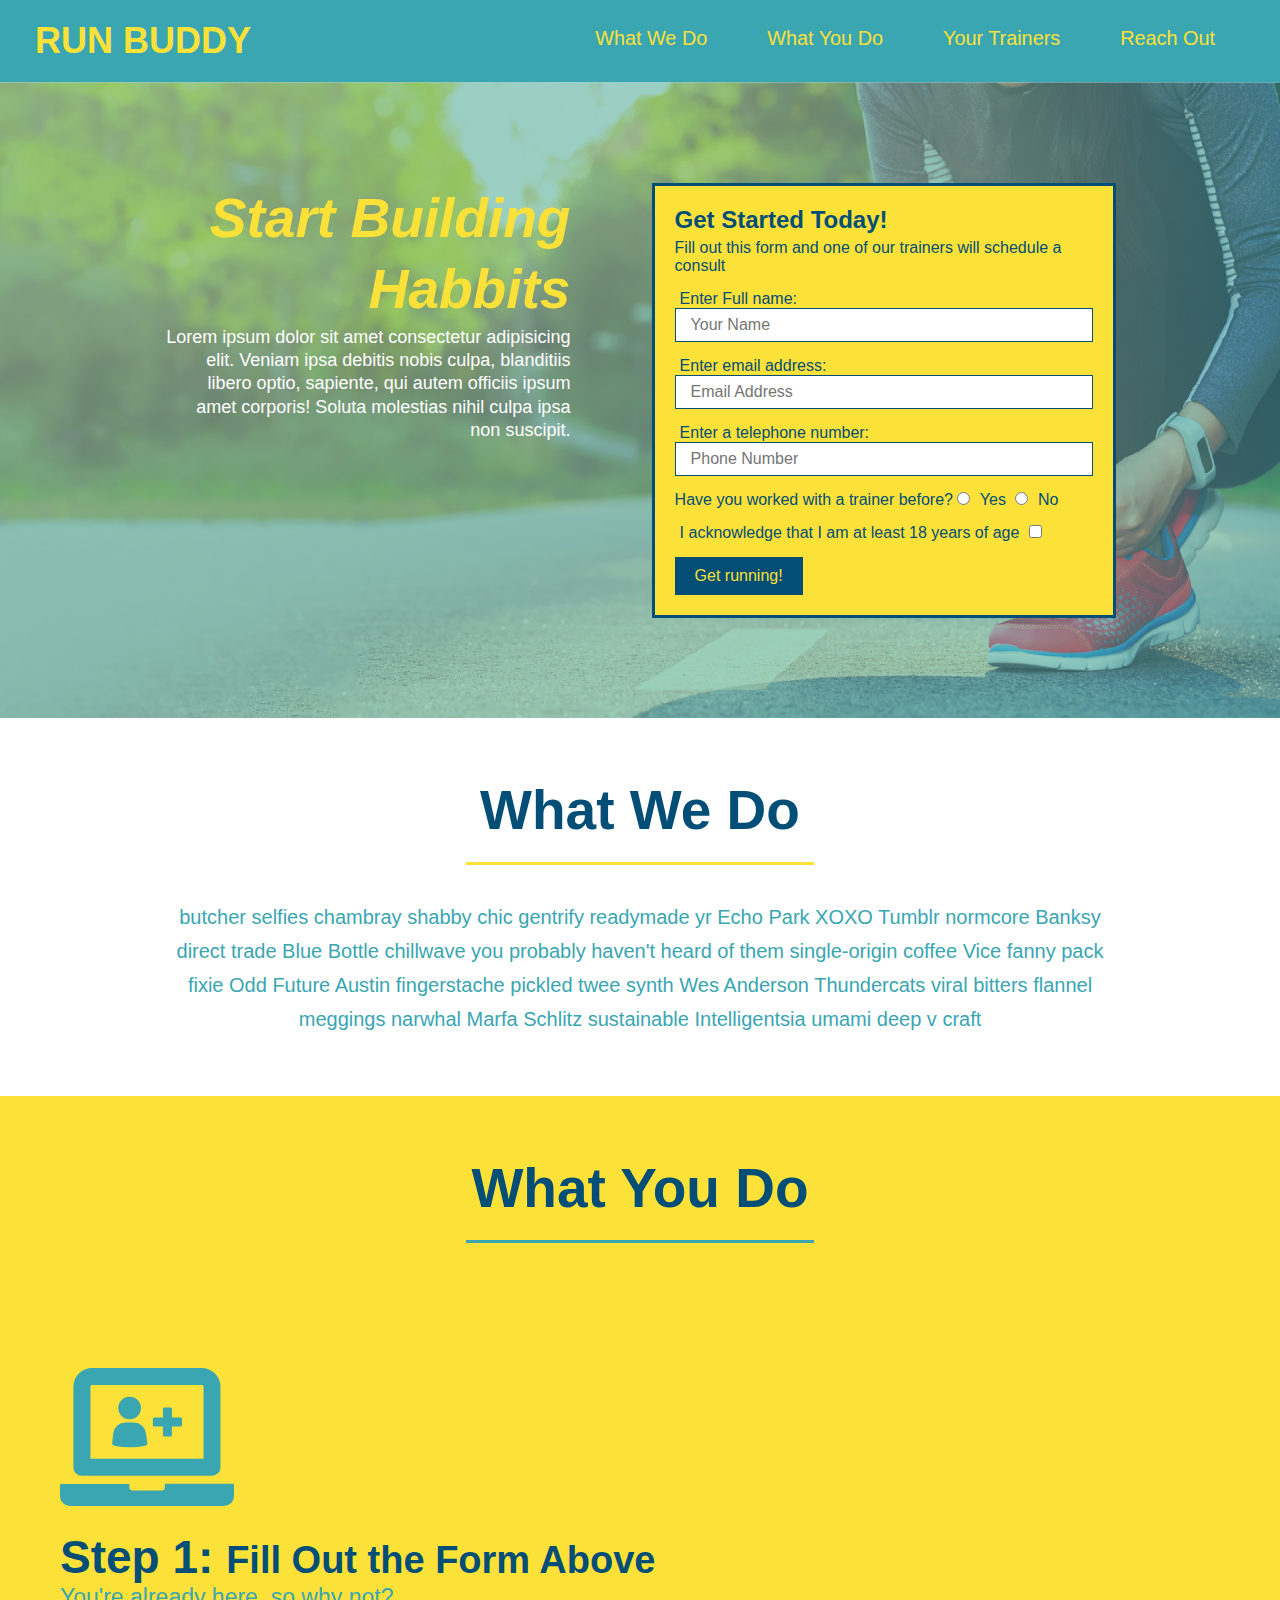
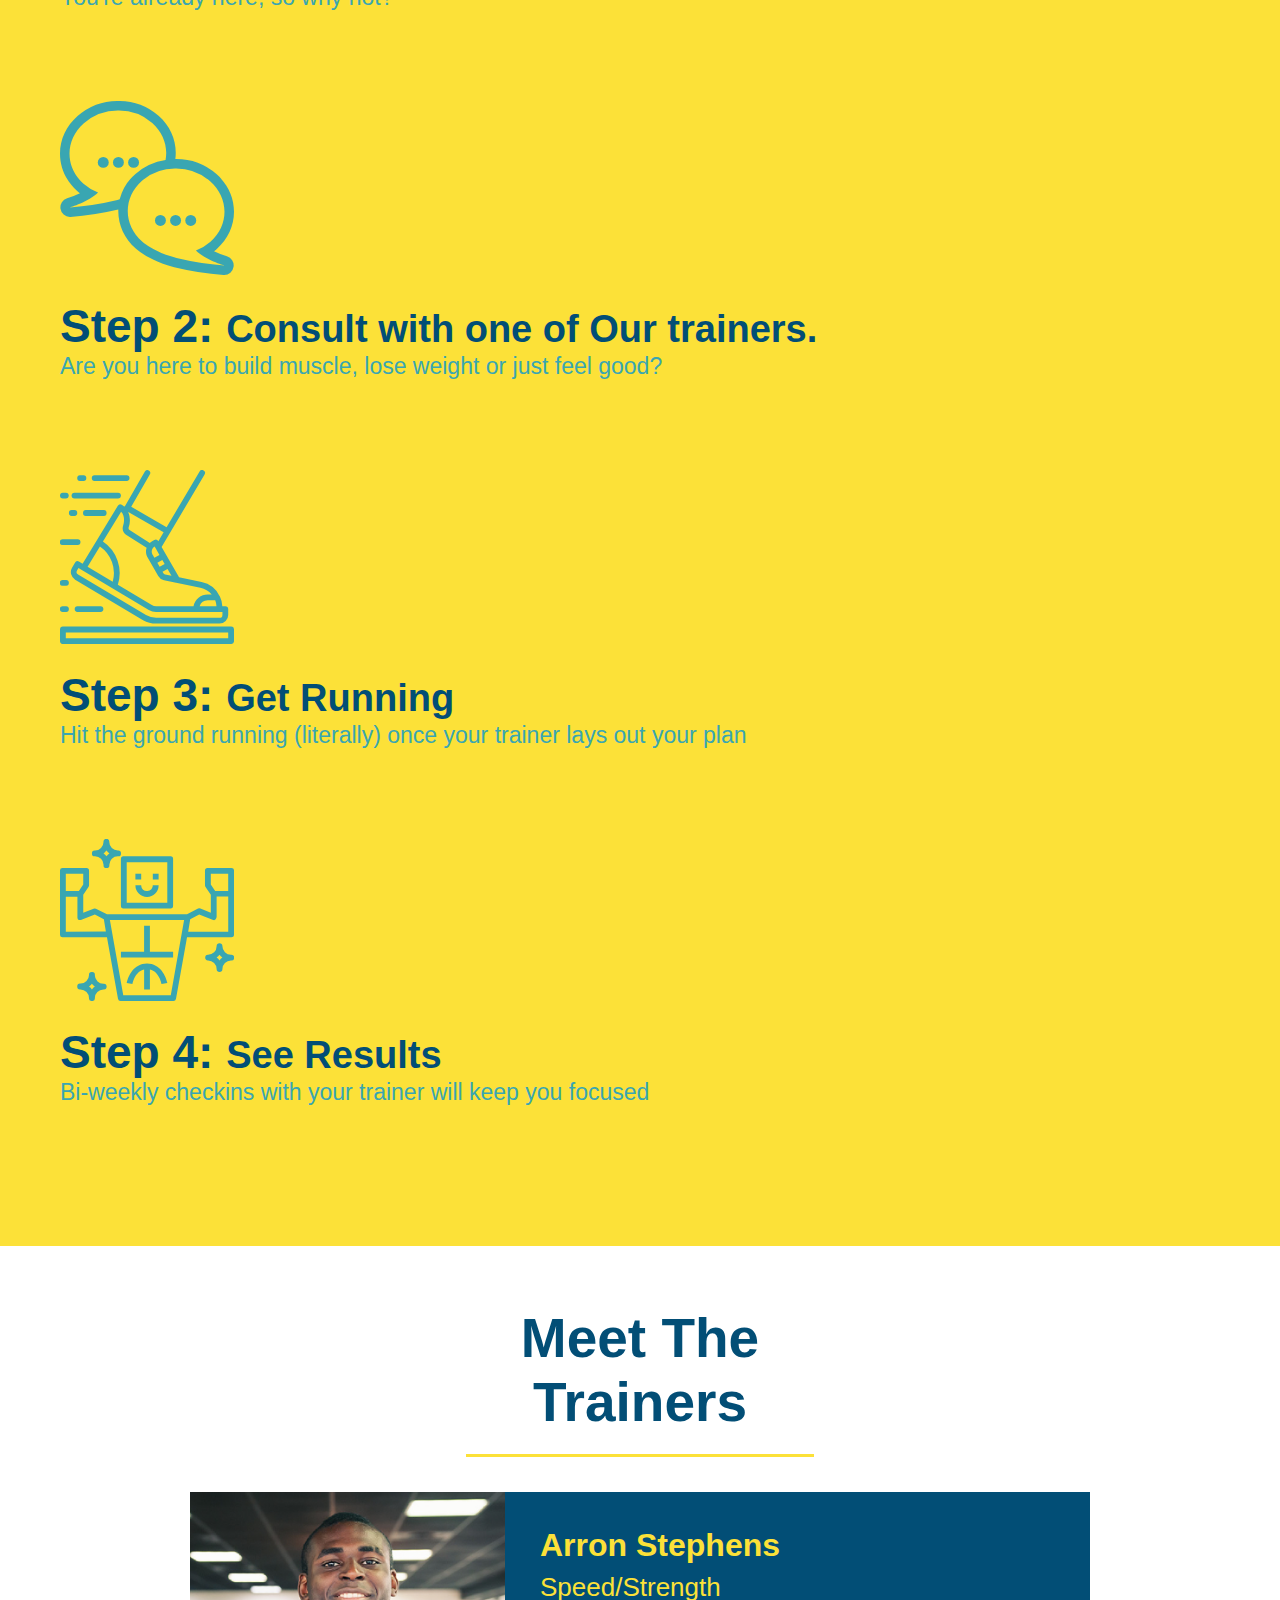
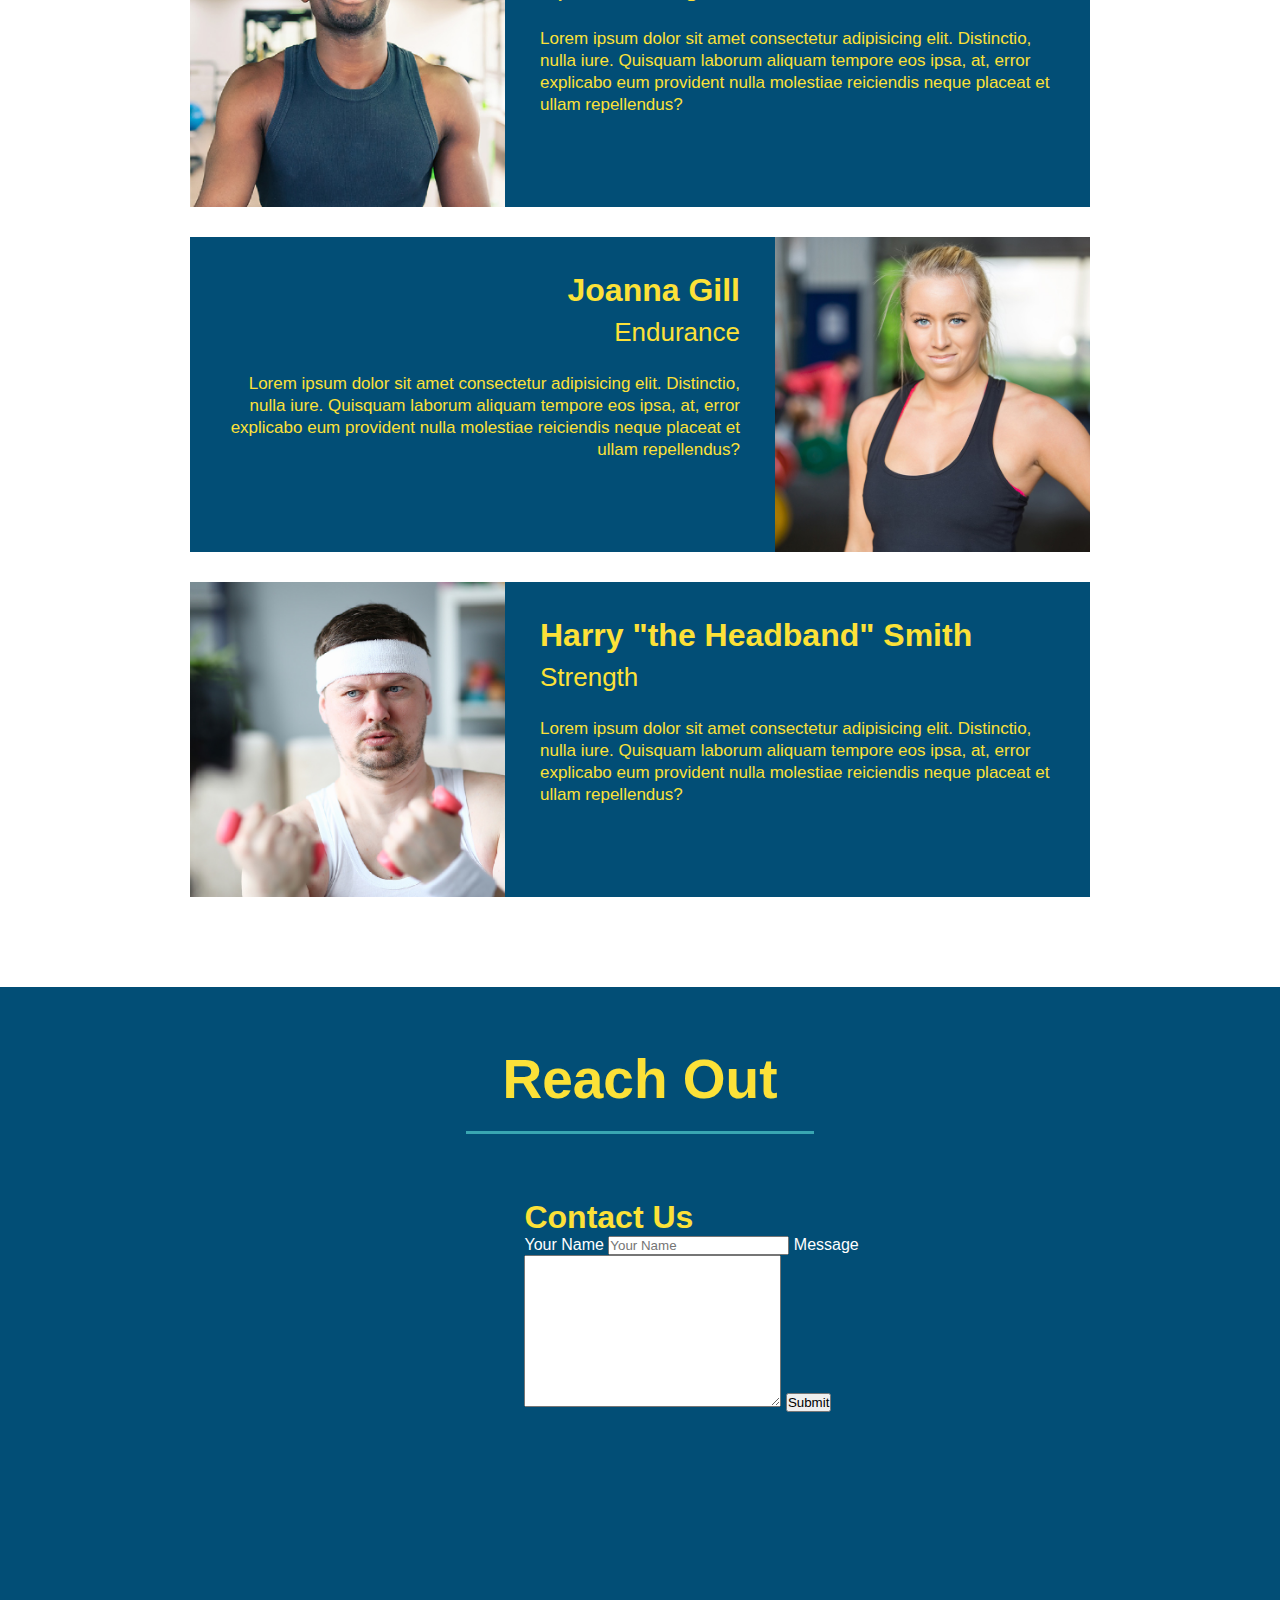
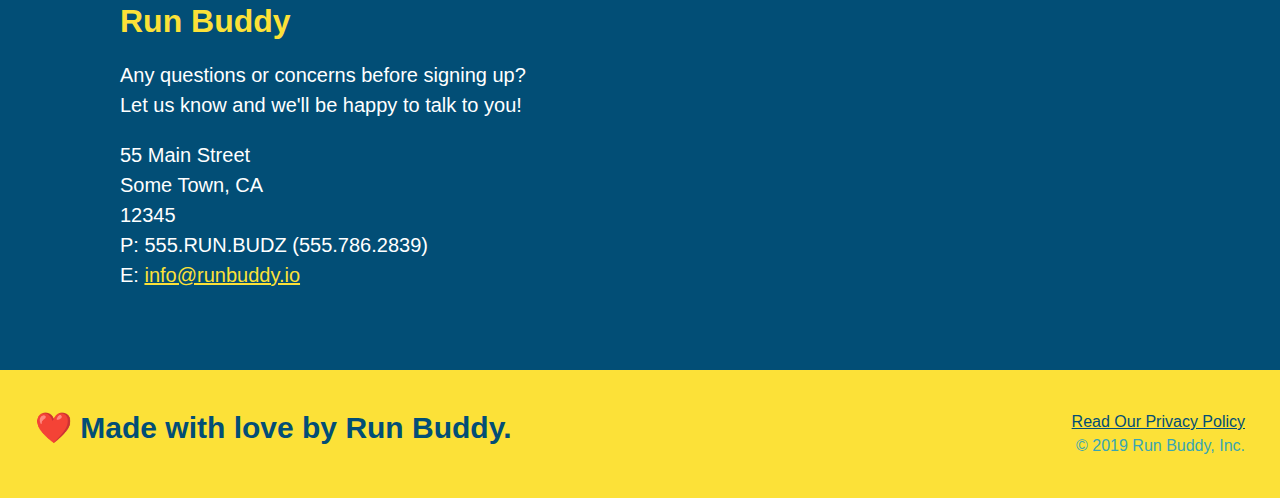
==== index.html @ dfb4ad77 "added additional flxbox css" ====
<!DOCTYPE html>
<html lang="en">
<head>
    <meta charset="UTF-8">
    <meta http-equiv="X-UA-Compatible" content="IE=edge">
    <meta name="viewport" content="width=device-width, initial-scale=1.0">
    <title>Run Buddy</title>
    <link rel="stylesheet" href = "assets/css/style.css"/>
</head>
<body>
    <!-- navigation-->
    <header>
         <h1>
             <a href ="/">RUN BUDDY</a>
        </h1> 
         <nav>
        <!-- unorderd list for navigation-->
            <ul>
                <li> 
                    <a href="#what-we-do">What We Do</a> 
                </li>
                <li>
                     <a href="#what-you-do">What You Do</a>
                </li>
                <li>
                    <a href="#your-trainers">Your Trainers</a>
                </li>
                <li>
                    <a href="#reach-out">Reach Out</a>
                </li>
            </ul>
         </nav>
    </header> 

    <!-- hero/jumnotron-->
    <section class="hero">
        <div class="hero-cta">
            <h2>Start Building Habbits</h2>
            <p>Lorem ipsum dolor sit amet consectetur adipisicing elit. Veniam ipsa debitis nobis culpa, blanditiis libero optio, sapiente, qui autem officiis ipsum amet corporis! Soluta molestias nihil culpa ipsa non suscipit.</p>
            
        </div>
        <div class="hero-form">
            <h3>Get Started Today!</h3>
            <p>Fill out this form and one of our trainers will schedule a consult </p>
    <!--form element-->
            <form>
                <label for ="name">Enter Full name:</label>
                <input type="text" placeholder="Your Name" name="name" id="name" class= "form-input"/>
                <label for ="email">Enter email address:</label>
                <input type="email" placeholder="Email Address" name="email" id="email" class="form-input"/>
                <label for="phone"> Enter a telephone number:</label>
                <input type="tel" placeholder="Phone Number" name="phone" id="phone" class="form-input"/>
                <p> Have you worked with a trainer before?
                     <input type = "radio" name="trainer-confirm" id="trainer-yes"/>
                    <label for="trainer-yes">Yes</label>
                     <input type="radio" name="trainer-confirm" id="trainer-no"/>
                    <label for="trainer-no">No</label>
                </p>
                <p>
                    <label for="confirm">
                    I acknowledge that I am at least 18 years of age 
                    </label>
                    <input type="checkbox" name="confirm" id="confirm"/>                 
                </p>
                <button type="submit">
                    Get running!
                </button>
            </form>
        </div>
    </section>
    <!--end hero section-->

    <!-- What we do section-->
    <section id="what-we-do" class ="intro">
        <div class = "flex-row">
            <h2 class="section-title primary-border">What We Do</h2>
        </div>
        <div class = "flex-row">
             <p>
        butcher selfies chambray shabby chic gentrify readymade yr Echo Park XOXO Tumblr normcore Banksy direct trade Blue Bottle chillwave you probably haven't heard of them single-origin coffee Vice fanny pack fixie Odd Future Austin fingerstache pickled twee synth Wes Anderson Thundercats viral bitters flannel meggings narwhal Marfa Schlitz sustainable Intelligentsia umami deep v craft

             </p>
        </div>
    </section>

    <!--What you do section-->
    <section id="what-you-do" class="steps">
        <div class = "flex-row">
            <h2 class="section-title secondary-border">What You Do</h2>
        </div>  
        <div>
            <img src = "assets/images/step-1.svg" alt =""/>
            <h3> Step 1: <span>Fill Out the Form Above</span> </h3>
            <p>You're already here, so why not?</p>
        </div>
        <div>
            <img src = "./assets/images/step-2.svg" alt =""/>
            <h3>Step 2: <span>Consult with one of Our trainers.</span></h3>
            <p>Are you here to build muscle, lose weight or just feel good?</p>
        </div>
        <div>
            <img src = "./assets/images/step-3.svg" alt=""/>
            <h3>Step 3: <span>Get Running</span></h3>
            <p>Hit the ground running (literally) once your trainer lays out your plan</p>
        </div>
        <div>
            <img src = "./assets/images/step-4.svg" alt=""/>
            <h3> Step 4: <span>See Results</span></h3>
            <p>Bi-weekly checkins with your trainer will keep you focused</p>
        </div>
    </section>

    <!--meet the trainers section-->
    <section id="your-trainers" class="trainers">
        <div class = "flex-row">
            <h2 class="section-title primary-border">Meet The Trainers</h2>
        </div>
        <!--trainer 1-->
        <article class="trainer">
            <img src="./assets/images/01-05-trainers/trainer-1.jpg" alt="Arron Stephens in his workout clothes, ready to pump iron"/>
        <div class="trainer-bio text-left">
            <h3>Arron Stephens</h3>
            <h4> Speed/Strength</h4>
            <p>Lorem ipsum dolor sit amet consectetur adipisicing elit. Distinctio, nulla iure. Quisquam laborum aliquam tempore eos ipsa, at, error explicabo eum provident nulla molestiae reiciendis neque placeat et ullam repellendus?</p>

        </div>
        <!-- trainer 2-->
        </article>
        <article class="trainer">
        <div class="trainer-bio text-right">
            <h3>Joanna Gill</h3>
            <h4> Endurance</h4>
            <p>Lorem ipsum dolor sit amet consectetur adipisicing elit. Distinctio, nulla iure. Quisquam laborum aliquam tempore eos ipsa, at, error explicabo eum provident nulla molestiae reiciendis neque placeat et ullam repellendus?</p>
         </div>
        <img src="./assets/images/01-05-trainers/trainer-2.jpg" alt="Joanna Gill cooling off after a workout"/>
        <!--trainer 3-->
        </article> 
        <article class="trainer">
            <img src="./assets/images/01-05-trainers/trainer-3.jpg" alt="Harry Smith wearing a headband and lifting comically small pink weights"/>
        <div class="trainer-bio text-left">
            <h3>Harry "the Headband" Smith</h3>
            <h4>Strength</h4>
            <p>Lorem ipsum dolor sit amet consectetur adipisicing elit. Distinctio, nulla iure. Quisquam laborum aliquam tempore eos ipsa, at, error explicabo eum provident nulla molestiae reiciendis neque placeat et ullam repellendus?</p>

        </div>

        </article>
    </section>

    <!--reach out section-->
    <section id="reach-out" class="contact">
        <div class = "flex-row">
             <h2 class="section-title secondary-border">Reach Out</h2>
        </div>
        <div class="contact-info">            
            <iframe src="https://www.google.com/maps/embed?pb=!1m18!1m12!1m3!1d2810.303311566537!2d-93.31462608441996!3d45.22143177909884!2m3!1f0!2f0!3f0!3m2!1i1024!2i768!4f13.1!3m3!1m2!1s0x52b33d19472daf35%3A0xd4b48748022da8ed!2sWalmart%20Supercenter!5e0!3m2!1sen!2sus!4v1645807127580!5m2!1sen!2sus"  style="border:0;" allowfullscreen="" loading="lazy"></iframe>
            <div class = "contact-form">
                <h3>Contact Us</h3>
                <label for="contact-name">Your Name</label>
                <input type = "text" id="contact-name" placeholder="Your Name"/>
                <label for = "contact-message">Message</label>
                <textarea  id="contact-message" cols="30" rows="10" placeholder="Message">  </textarea>
                <button type="submit">Submit</button>
            </div>
        
        <div>
            <h3>Run Buddy</h3>
            <p>
                Any questions or concerns before signing up?
                <br/>
                Let us know and we'll be happy to talk to you!
            </p>
            <address>
                55 Main Street <br/>
                Some Town, CA <br/>
                12345 <br/>
                P: 555.RUN.BUDZ (555.786.2839)<br/>
                E: <a href="mailto:info@runbuddy.io">info@runbuddy.io</a>
            </address>
        </div>
    </div>
    </section>

    <!-- footer -->
    <footer>
        <h2>❤️ Made with love by Run Buddy.</h2>
        <div>
             <a href="./privacy-policy.html">Read Our Privacy Policy</a> 
        <br/>
             &copy; 2019 Run Buddy, Inc.
        </div>

    </footer>
  
</body>
</html>
---- assets/css/style.css ----
* {
    margin: 0; 
    padding: 0;
    box-sizing: border-box;
}

body {
    font-family:  Helvetica, Arial, sans-serif;
    color: #39a6b2;

}
/*header css*/
header {
    padding: 20px 35px; 
    background-color: #39a6b2;
    display: flex;
    justify-content: space-between;
    flex-wrap: wrap;
}

header h1 {
    font-weight: bold;
    font-size: 36px;
    color: #fce138;
    margin: 0;
   

}

header a {
    text-decoration: none;
    color:#fce138;
}

header nav {
    
    margin: 7px 0;
}

header nav ul {
    display: flex;
    flex-wrap: wrap;
    justify-content: space-between;
    align-items: center;
    list-style: none;
}

header nav ul li a {
    margin: 0 30px; 
    font-weight: lighter;
    font-size: 1.55vw;
}

/*general section styles */
section{
    padding: 60px; 
  }

.section-title {
    font-size: 55px;
    color: #024e76;
   padding-bottom: 20px;
    border-bottom:  3px solid;
    text-align: center;
    margin: 0 auto 35px auto;
    width: 30%;
    }
/*Hero style*/
.hero {
    background-image: url(../images/flipped-hero-image.jpeg);
    display: flex;
    background-size: cover;
    background-position: center;
    justify-content: center;
    flex-wrap: wrap;
    
}


.hero-form {
    border: 3px solid #024e76;
    background-color: #fce138;
    padding: 20px; 
    width: 40%;
    color: #024e76; 
    margin: 3.5%;
    

}

.hero-form h3 {
    margin: 0; 
    font-size: 24px;
}

.hero-form p {
    margin: 5px 0 15px 0;
    
}

.form-input {
    border: 1px solid #024e76;
    display: block;
    padding: 7px 15px ;
    font-size: 16px;
    color: #024e76;
    width: 100%;
    margin-bottom: 15px;;
}

.hero-form label {
    margin:  0 5px;

}

.hero-form button {
    color: #fce138;
    background-color: #024e76;
    border: none;
    padding: 10px 20px;
    font-size: 16px;
}

.hero-cta {
    width: 35%;
    text-align: right;
    margin: 3.5%;
    color: #fff;
    font-size: 18px;
    line-height: 1.3;
}

.hero-cta h2 {
    font-style: italic;
    font-size: 55px;
    color: #fce138;
}
/* end hero style */

/* style for what we do */



.intro p {
    line-height: 1.7;
    color: #39a6b2;
    width: 80%;
    font-size: 20px;
    margin: 0 auto;
    text-align: center;
}
/*end style for what we do */

/* what you do section style */

.steps {
    
    background: #fce138;
}



.primary-border {
    border-color: #fce138;
}

.secondary-border {
    border-color: #39a6b2;
}

.steps div {
    margin-bottom: 80px;
}

.steps img {
    width: 15%;
    margin: 10px 0; 
}

.steps h3 {
    color:#024e76;
    font-size:  46px;
    margin-top: 10px;
}

.steps p {
    color: #39a6b2;
    font-size: 23px ;
}

.steps span {
    font-size: 38px;
}
/* end what would you do css */

/* trainers section */

.trainers {
    
}

.trainer {
    width: 900px;
    margin: 0 auto 30px auto;
    background: #024e76;
    color: #fce138;
    overflow: auto;
}

.trainer img {
    width: 35%;
    float:left; 

}

.trainer-bio {
    padding: 35px;
    float: left;
    width: 65%;
}



.trainer-bio h3 {
    font-size: 32px;
    margin-bottom: 8px;
}

.trainer-bio h4 {
    font-weight: lighter;
    font-size: 26px;
    margin-bottom: 25px;
}

.trainer-bio p {
    font-size: 17px;
    line-height: 1.3;
}

/*contact section */
.contact {
    background: #024e76;
    
}

.contact-title {
    color: #fce138;
}

.contact h2 {
    color: #fce138;
}

.contact-info iframe {
    width: 400px;
    height: 400px;
}

.contact-info div {
    width: 410px;
    display: inline-block;
    vertical-align: top;
    text-align: left;
    margin: 30px 0 0 60px;
    color: white;
}

.contact-info h3 {
    color: #fce138;
    font-size: 32px;
}

.contact-info p , .contact-info address {
    margin: 20px 0px;
    line-height: 1.5;
    font-size: 20px;
    font-style: normal;
}
.contact-info a {
    color: #fce138;
}

/*footer css */
footer {
    background: #fce138;
    width: 100%; 
    padding: 40px 35px; 
    display: flex;
    justify-content: space-between;
    flex-wrap: wrap;
}


footer h2 {
    
    color: #024e76;
    font-size: 30px;
    margin: 0;
}

footer div {
    
    line-height: 1.5;
    text-align: right;
}

footer a {
    color: #024e76;
}

/*general formatting classes*/

.text-left {
    text-align: left;
    }

.text-right {
    text-align: right;
}

.flex-row {
    display: flex;
}
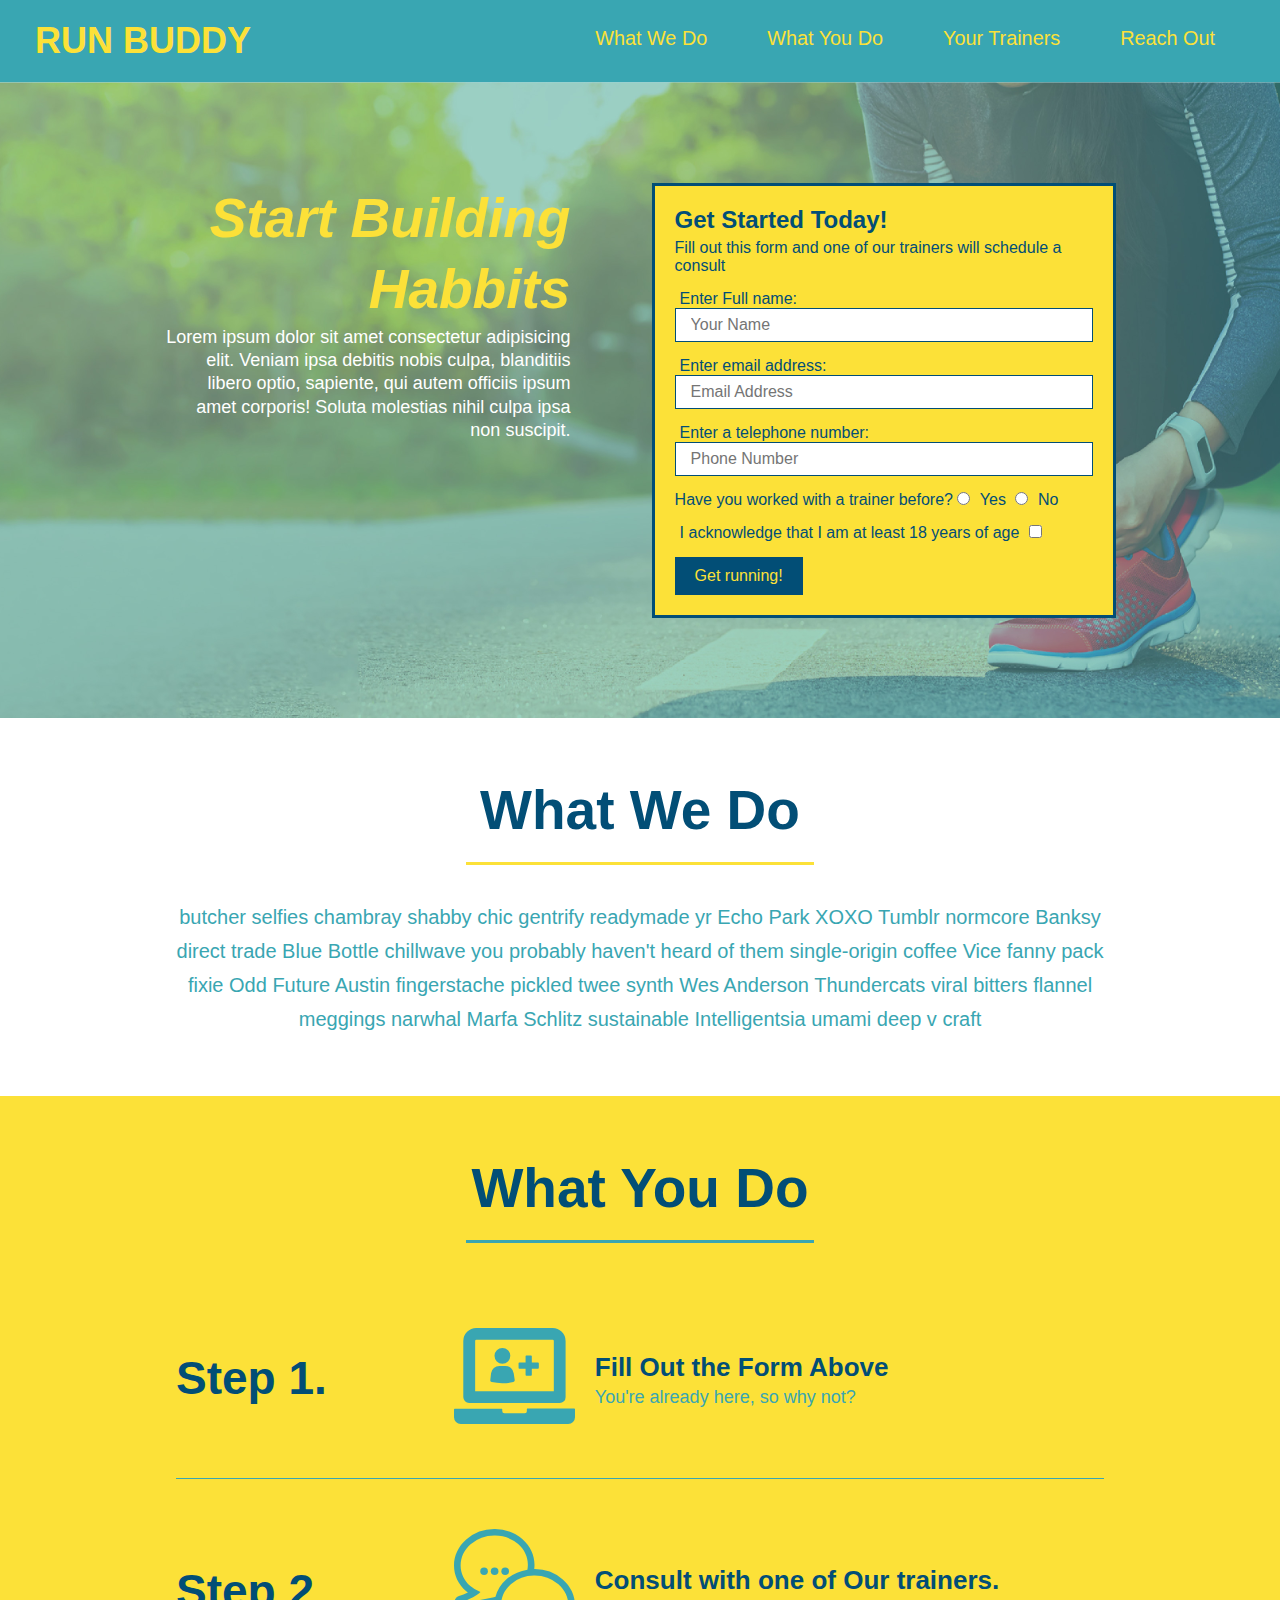
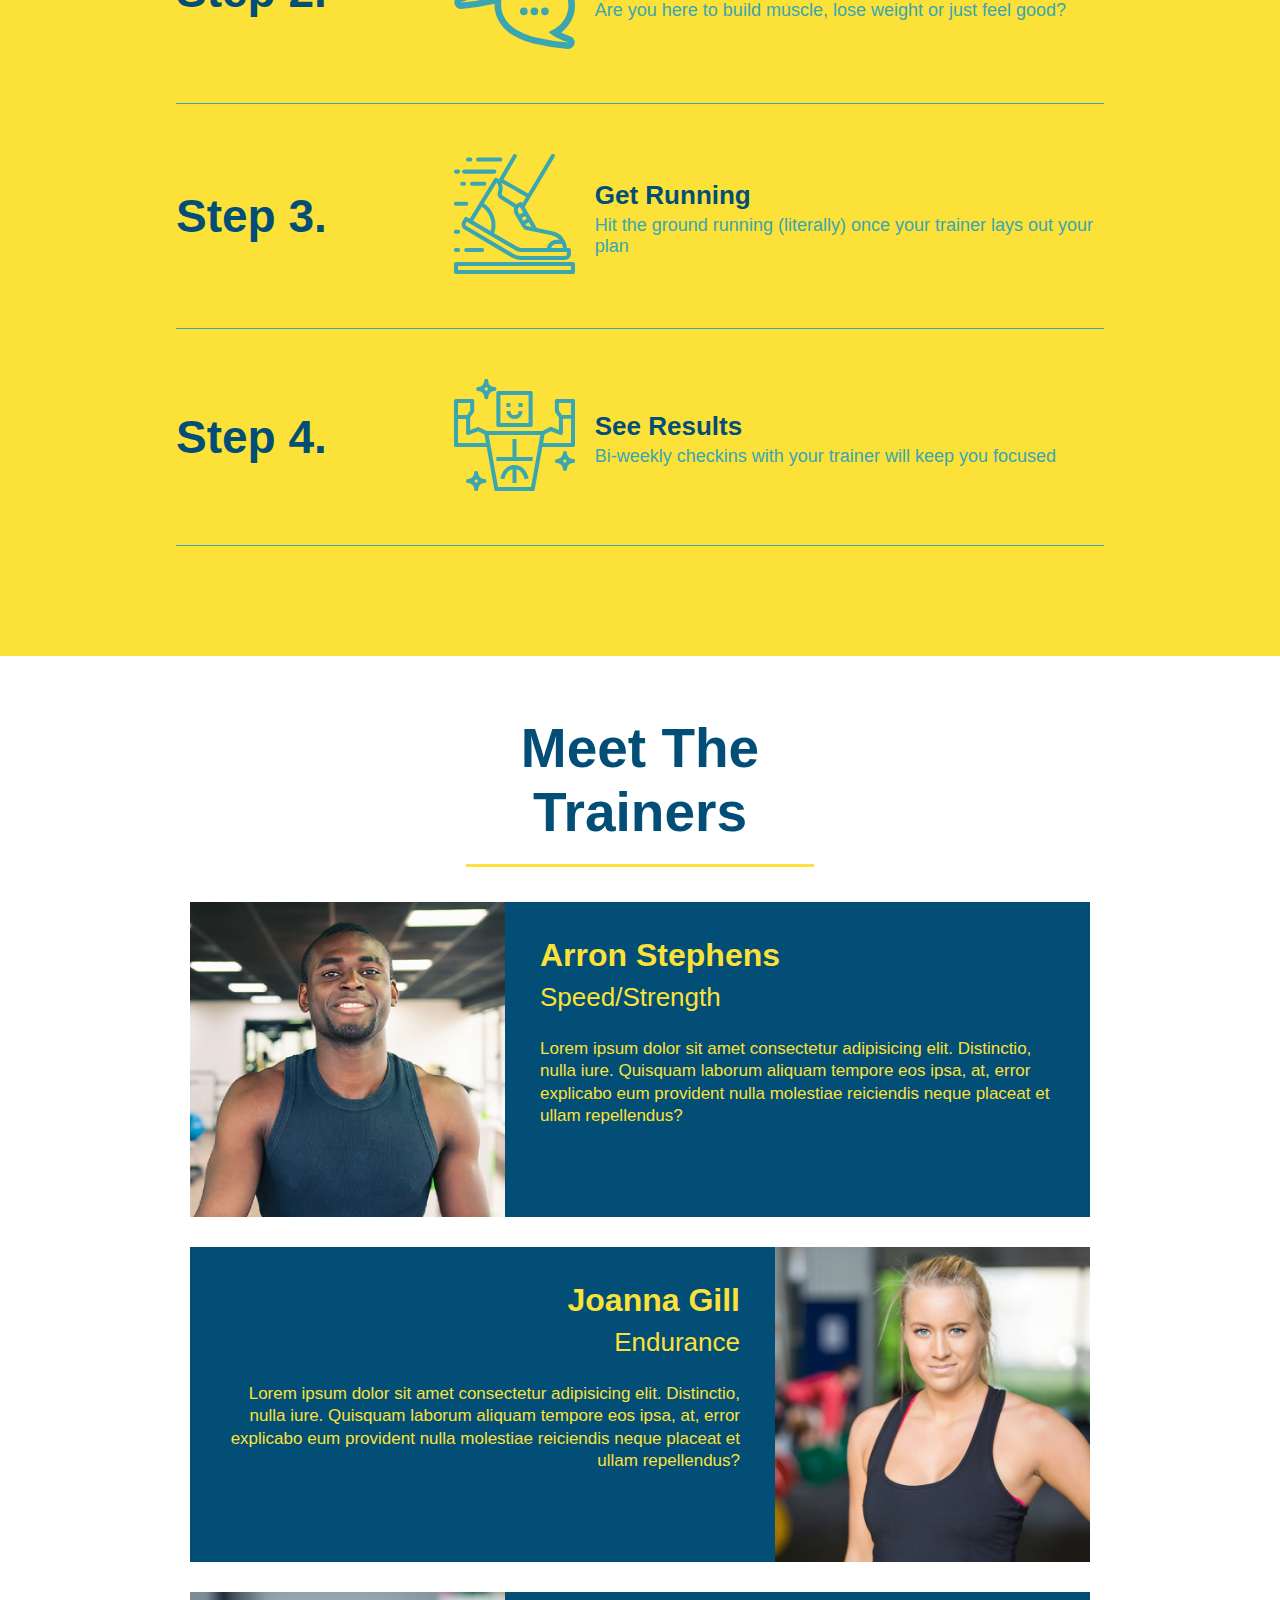
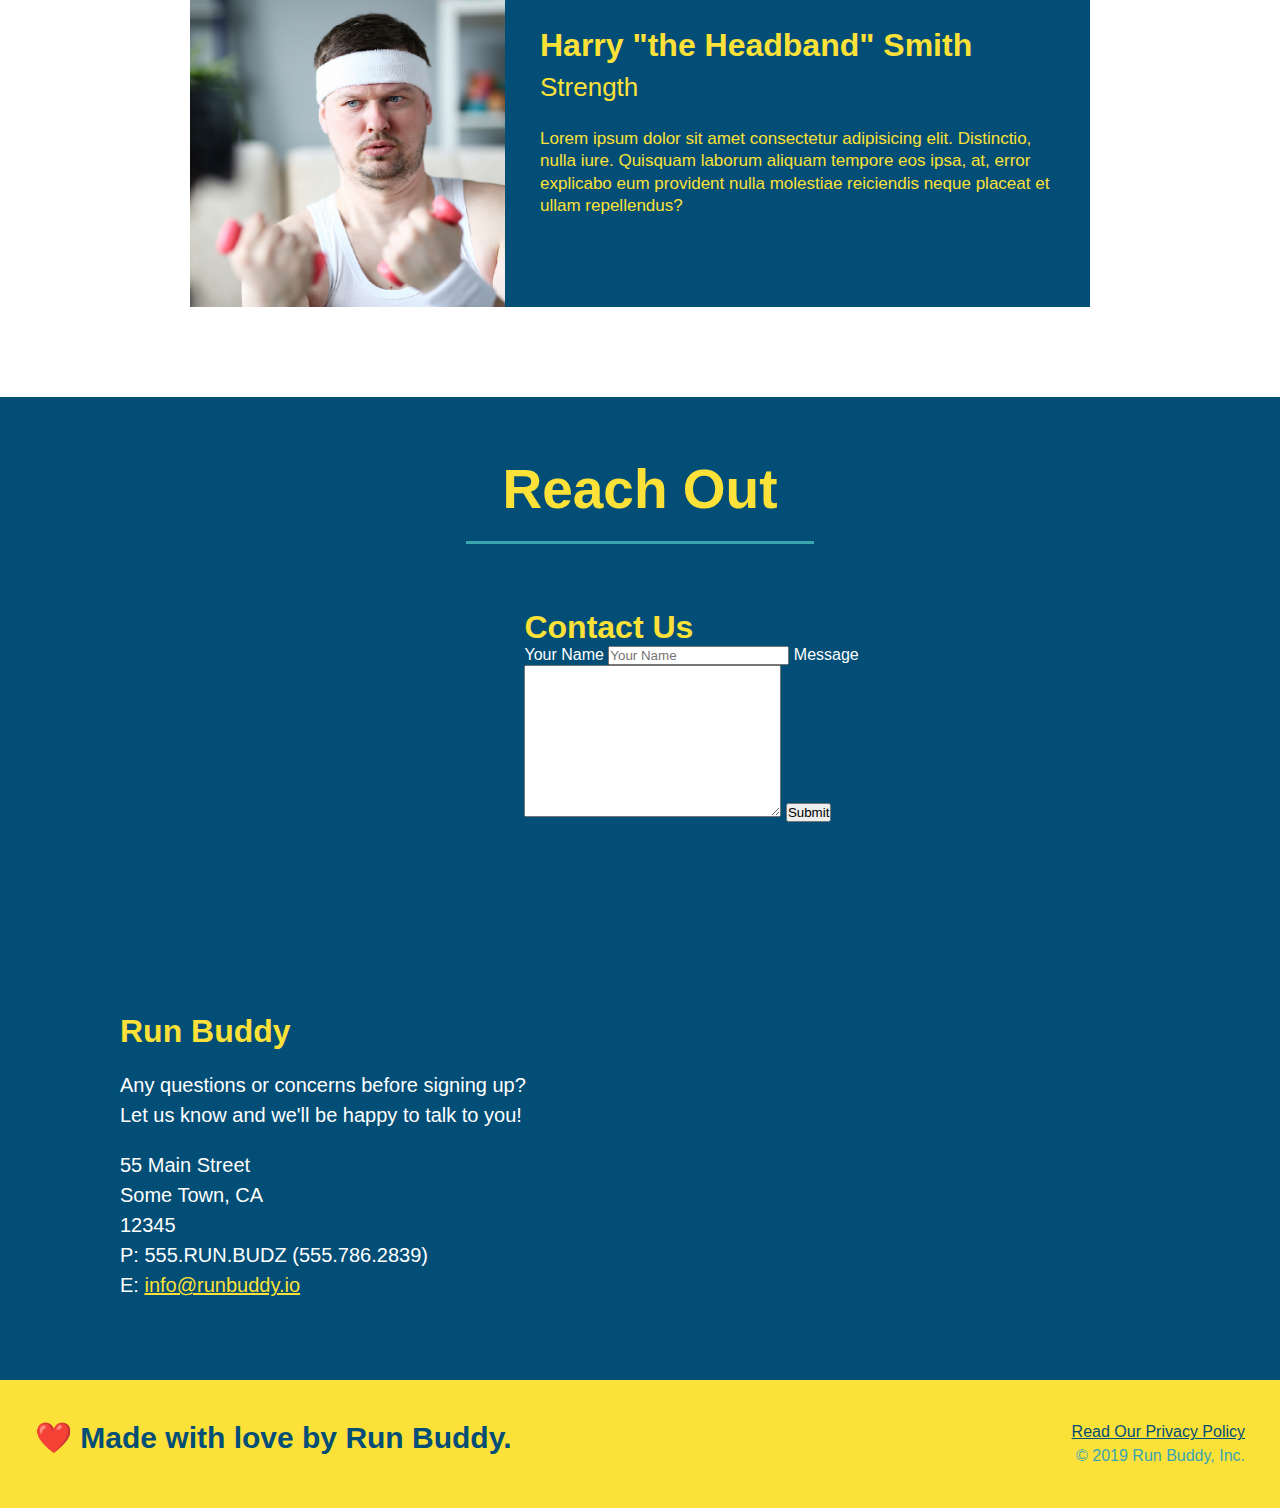
==== commit 62489f95: "added flexboxes to the steps section" ====
--- a/index.html
+++ b/index.html
@@ -88,25 +88,58 @@
         <div class = "flex-row">
             <h2 class="section-title secondary-border">What You Do</h2>
         </div>  
-        <div>
-            <img src = "assets/images/step-1.svg" alt =""/>
-            <h3> Step 1: <span>Fill Out the Form Above</span> </h3>
-            <p>You're already here, so why not?</p>
-        </div>
-        <div>
-            <img src = "./assets/images/step-2.svg" alt =""/>
-            <h3>Step 2: <span>Consult with one of Our trainers.</span></h3>
-            <p>Are you here to build muscle, lose weight or just feel good?</p>
-        </div>
-        <div>
-            <img src = "./assets/images/step-3.svg" alt=""/>
-            <h3>Step 3: <span>Get Running</span></h3>
-            <p>Hit the ground running (literally) once your trainer lays out your plan</p>
-        </div>
-        <div>
-            <img src = "./assets/images/step-4.svg" alt=""/>
-            <h3> Step 4: <span>See Results</span></h3>
-            <p>Bi-weekly checkins with your trainer will keep you focused</p>
+        <!--step 1-->
+        <div class="step">
+            <h3> Step 1. </h3>
+            <div class = "step-info">
+                <div class="step-img">
+                    <img src = "assets/images/step-1.svg" alt =""/>
+                </div>
+                <div class="step-text"> 
+                    <h4>Fill Out the Form Above</h4>
+                    <p>You're already here, so why not?</p>
+            </div>
+        </div>
+     </div>
+        <!--step 2-->
+        <div class="step">
+            <h3>Step 2.</h3>
+            <div class = "step-info">
+                <div class="step-img">
+                     <img src = "./assets/images/step-2.svg" alt =""/>
+                </div>
+                 <div class="step-text">
+                    <h4>Consult with one of Our trainers.</h4>
+                     <p>Are you here to build muscle, lose weight or just feel good?</p>
+                </div>
+             </div>
+         </div>
+        <!-- step 3-->  
+        <div class="step">
+            <h3>Step 3.</h3>
+            <div class="step-info">
+                <div class = "step-img">
+                     <img src = "./assets/images/step-3.svg" alt=""/>
+                </div>
+                <div class="step-text">
+                     <h4>Get Running</span></h4>
+                    <p>Hit the ground running (literally) once your trainer lays out your plan</p>
+                </div>
+             </div>
+        </div>
+        
+        <!--step 4-->
+        <div class="step">
+            <h3> Step 4.</h3>
+            <div class = "step-info">
+                <div class="step-img">
+                     <img src = "./assets/images/step-4.svg" alt=""/>
+                </div>
+                <div class="step-text">
+                    <h4>See Results</h4>
+                    <p>Bi-weekly checkins with your trainer will keep you focused</p>
+                </div>
+            </div>
         </div>
     </section>
 
--- a/assets/css/style.css
+++ b/assets/css/style.css
@@ -168,36 +168,58 @@
     border-color: #39a6b2;
 }
 
-.steps div {
-    margin-bottom: 80px;
-}
-
-.steps img {
-    width: 15%;
-    margin: 10px 0; 
-}
-
-.steps h3 {
+.step {
+    margin: 50px auto;
+    padding-bottom: 50px;
+    width: 80%;
+    border-bottom: 1px solid #39a6b2;
+    display: flex;
+    flex-wrap: wrap;
+    align-items: center;
+    justify-content: space-between;
+}
+
+.step h3 {
     color:#024e76;
     font-size:  46px;
-    margin-top: 10px;
-}
-
-.steps p {
+    flex: 1 30%;
+
+    
+}
+
+.step-info {
+    flex: 2 70%;
+    display: flex;
+    flex-wrap: wrap;
+    align-items: center;
+}
+.step-img {
+    flex: 1 12%;
+    margin-right: 20px;
+}
+
+.step-text {
+    flex: 12;
+}
+.step-text p {
     color: #39a6b2;
-    font-size: 23px ;
-}
-
-.steps span {
-    font-size: 38px;
+    font-size: 18px ;
+}
+
+.step-text h4 {
+    font-size: 26px;
+    line-height: 1.5;
+    color: #024e76;
+}
+
+.step-img img {
+    max-width: 100%;
 }
 /* end what would you do css */
 
 /* trainers section */
 
-.trainers {
-    
-}
+
 
 .trainer {
     width: 900px;
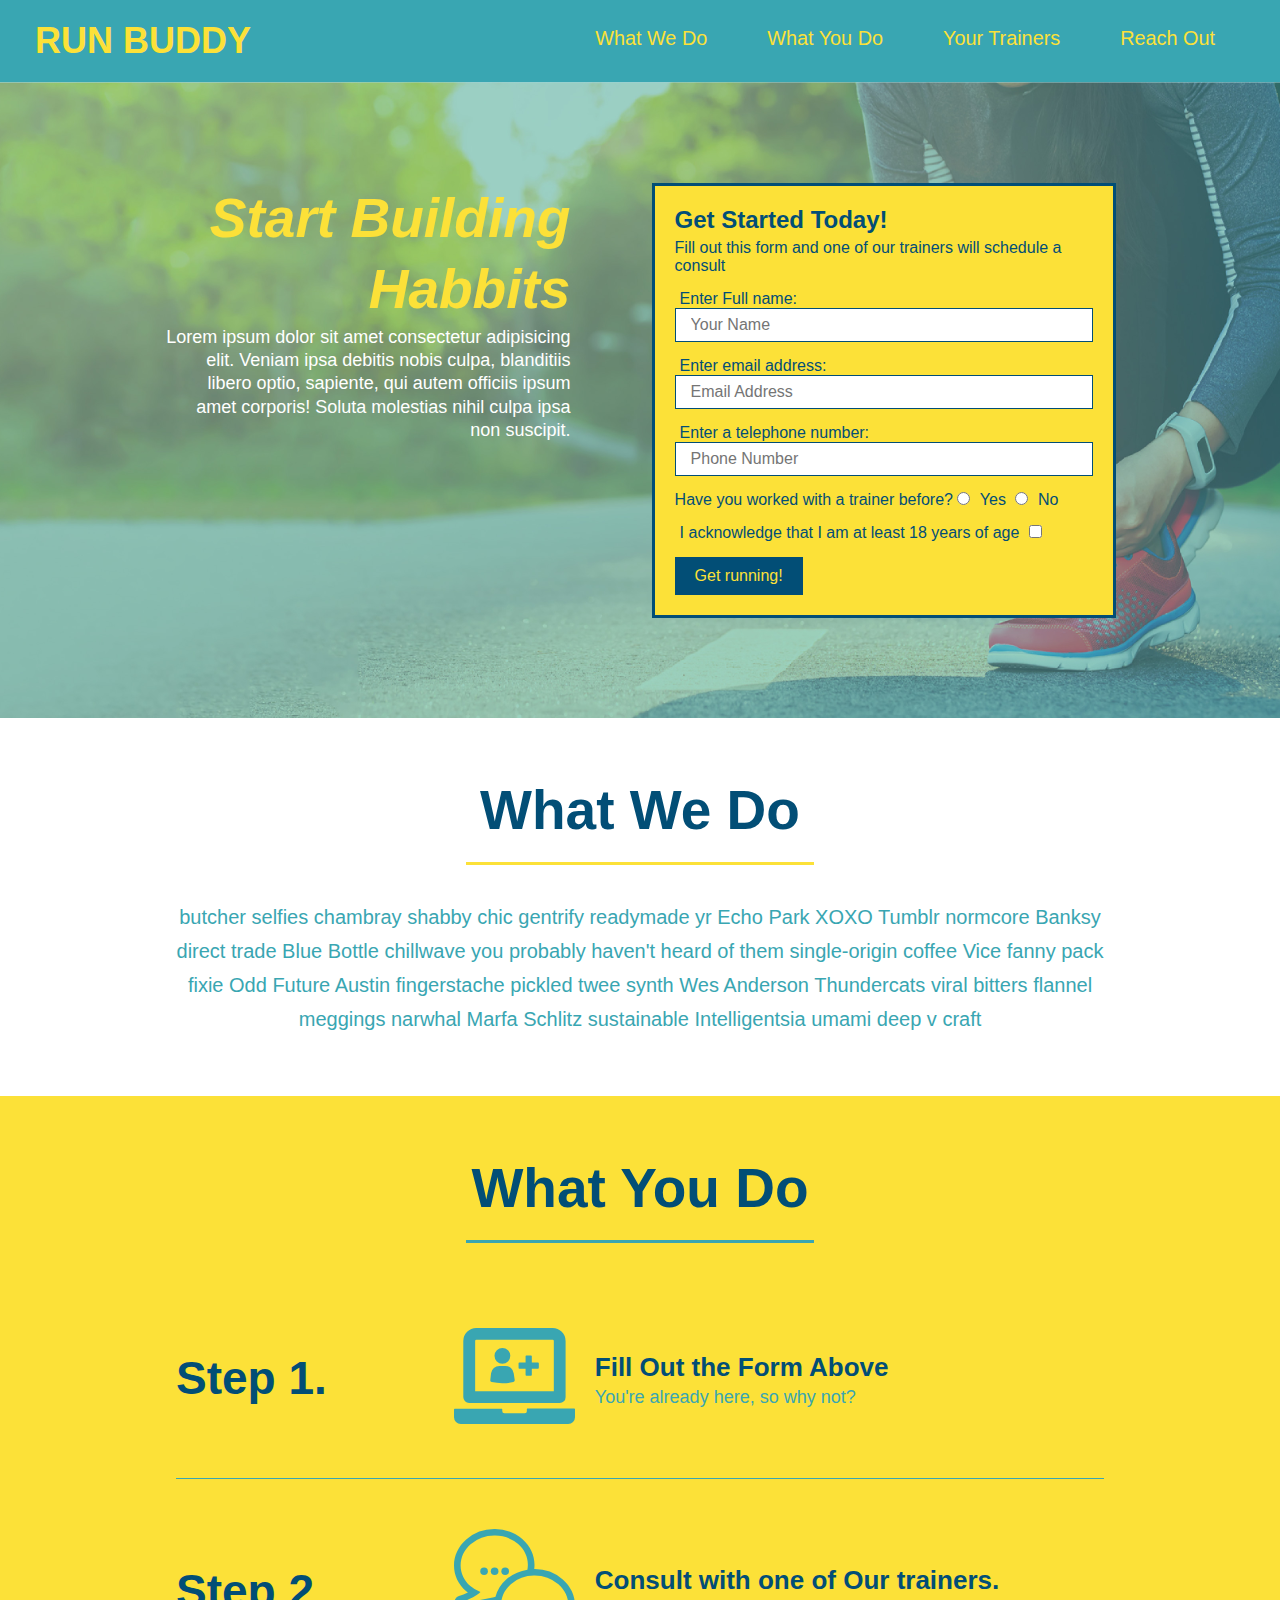
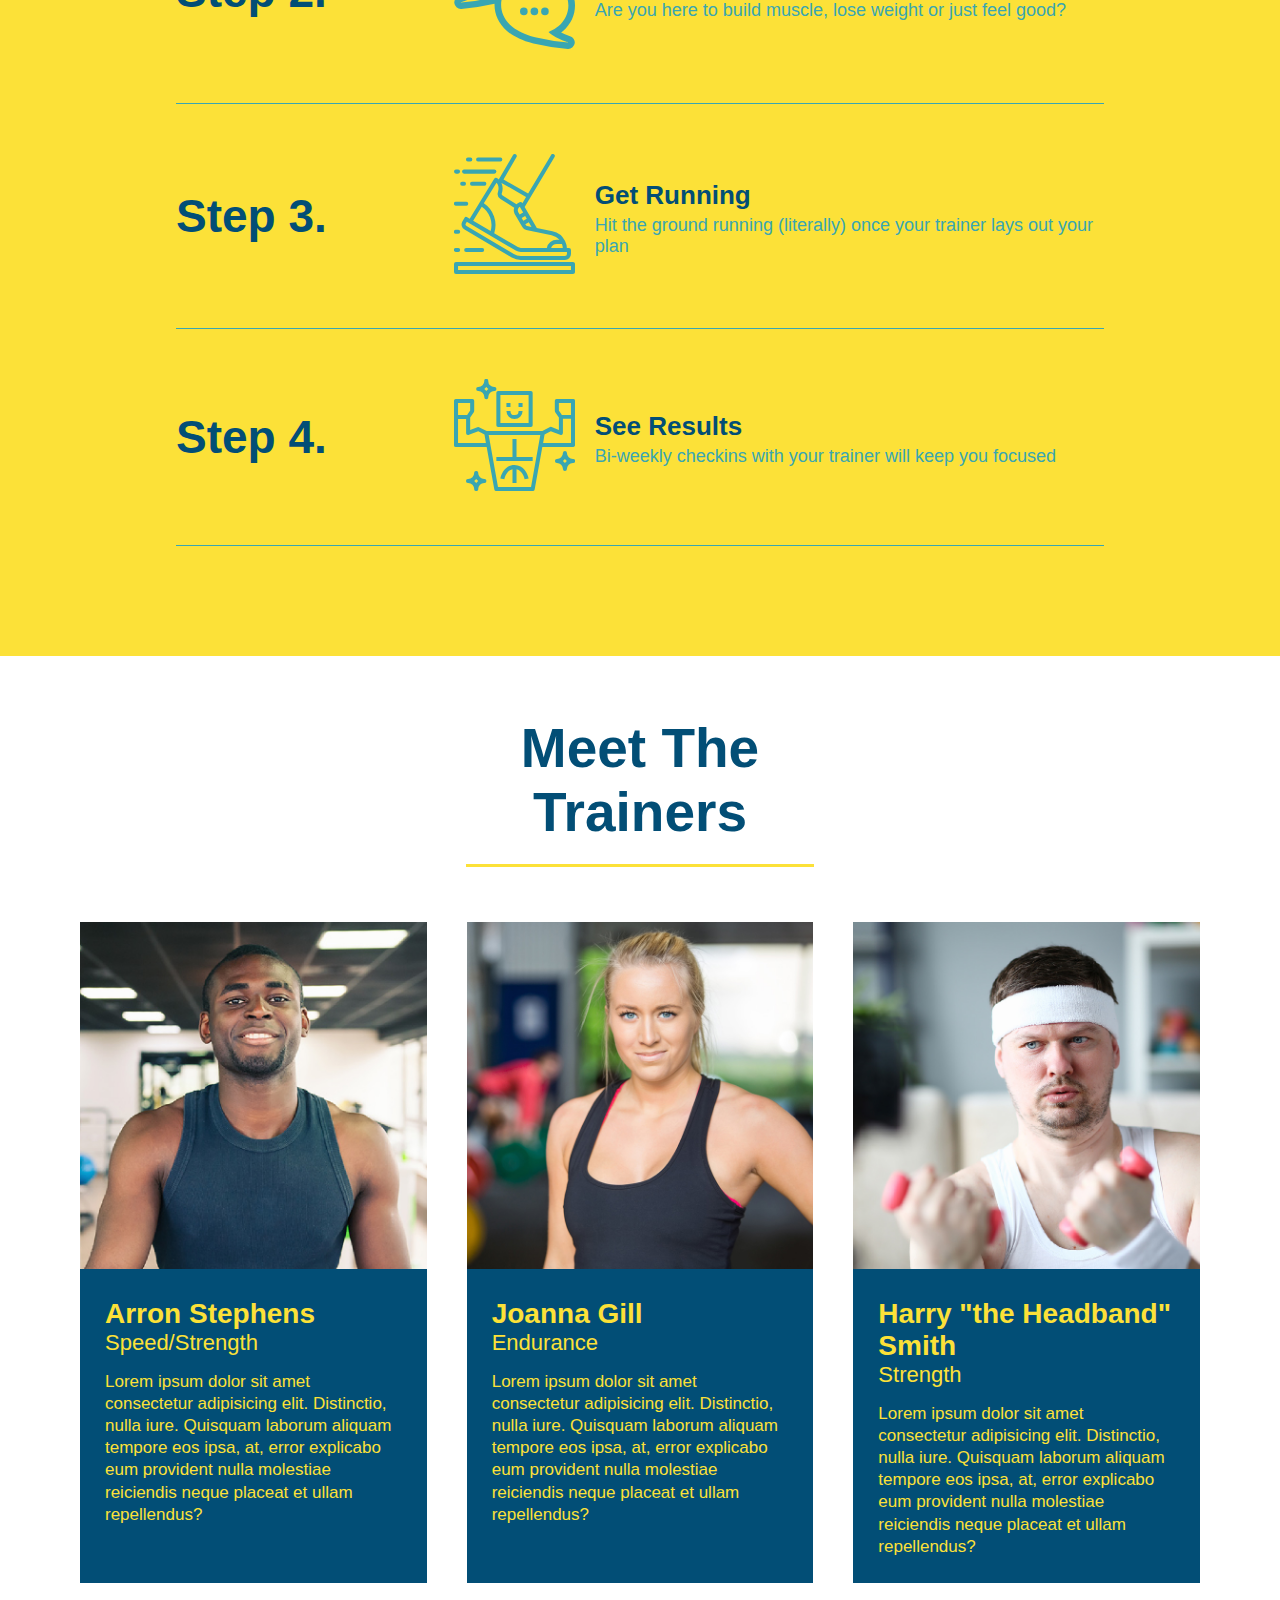
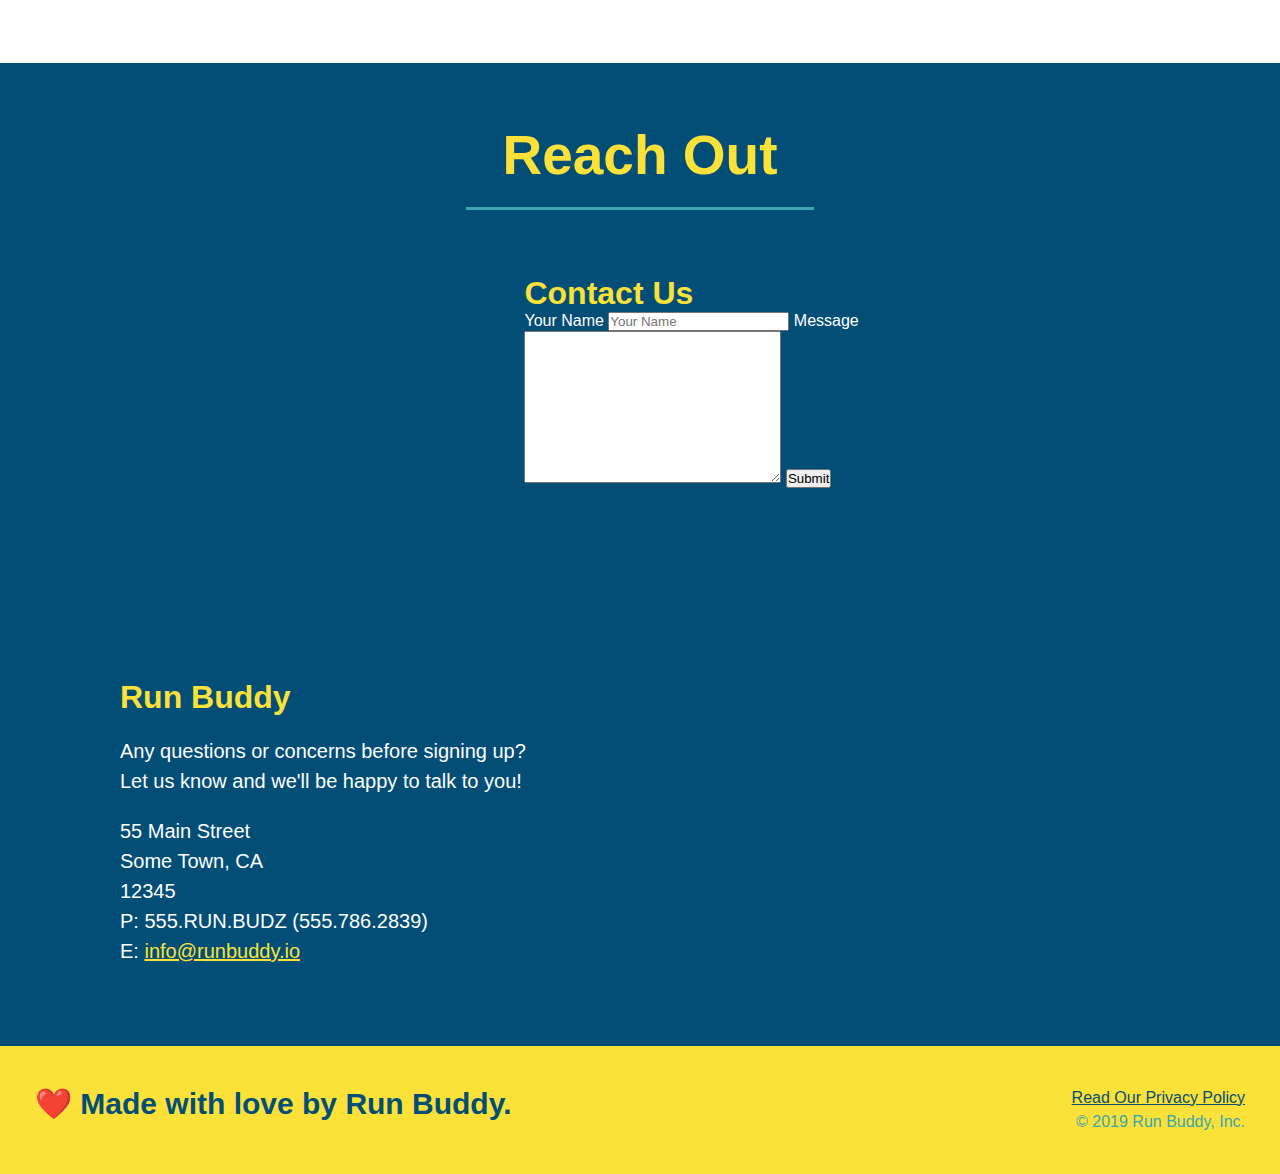
==== commit afafecc0: "update to trainers section and css" ====
--- a/index.html
+++ b/index.html
@@ -144,40 +144,43 @@
     </section>
 
     <!--meet the trainers section-->
-    <section id="your-trainers" class="trainers">
+    <section id="your-trainers">
         <div class = "flex-row">
             <h2 class="section-title primary-border">Meet The Trainers</h2>
         </div>
         <!--trainer 1-->
+    <div class="trainers">
         <article class="trainer">
             <img src="./assets/images/01-05-trainers/trainer-1.jpg" alt="Arron Stephens in his workout clothes, ready to pump iron"/>
-        <div class="trainer-bio text-left">
-            <h3>Arron Stephens</h3>
-            <h4> Speed/Strength</h4>
+        <div class="trainer-bio">
+            <h3 class=" trainer-name">Arron Stephens</h3>
+            <h4 class="trainer-role"> Speed/Strength</h4>
             <p>Lorem ipsum dolor sit amet consectetur adipisicing elit. Distinctio, nulla iure. Quisquam laborum aliquam tempore eos ipsa, at, error explicabo eum provident nulla molestiae reiciendis neque placeat et ullam repellendus?</p>
 
         </div>
         <!-- trainer 2-->
         </article>
         <article class="trainer">
-        <div class="trainer-bio text-right">
-            <h3>Joanna Gill</h3>
-            <h4> Endurance</h4>
+            <img src="./assets/images/01-05-trainers/trainer-2.jpg" alt="Joanna Gill cooling off after a workout"/>
+        <div class="trainer-bio">
+            <h3 class="trainer-name">Joanna Gill</h3>
+            <h4 class="trainer-role"> Endurance</h4>
             <p>Lorem ipsum dolor sit amet consectetur adipisicing elit. Distinctio, nulla iure. Quisquam laborum aliquam tempore eos ipsa, at, error explicabo eum provident nulla molestiae reiciendis neque placeat et ullam repellendus?</p>
          </div>
-        <img src="./assets/images/01-05-trainers/trainer-2.jpg" alt="Joanna Gill cooling off after a workout"/>
+        
         <!--trainer 3-->
         </article> 
         <article class="trainer">
             <img src="./assets/images/01-05-trainers/trainer-3.jpg" alt="Harry Smith wearing a headband and lifting comically small pink weights"/>
-        <div class="trainer-bio text-left">
-            <h3>Harry "the Headband" Smith</h3>
-            <h4>Strength</h4>
+        <div class="trainer-bio">
+            <h3 class="trainer-name">Harry "the Headband" Smith</h3>
+            <h4 class="trainer-role">Strength</h4>
             <p>Lorem ipsum dolor sit amet consectetur adipisicing elit. Distinctio, nulla iure. Quisquam laborum aliquam tempore eos ipsa, at, error explicabo eum provident nulla molestiae reiciendis neque placeat et ullam repellendus?</p>
 
         </div>
 
         </article>
+    </div>
     </section>
 
     <!--reach out section-->
--- a/assets/css/style.css
+++ b/assets/css/style.css
@@ -128,6 +128,7 @@
     color: #fff;
     font-size: 18px;
     line-height: 1.3;
+    
 }
 
 .hero-cta h2 {
@@ -222,36 +223,43 @@
 
 
 .trainer {
-    width: 900px;
-    margin: 0 auto 30px auto;
+    flex: 1;
+    margin: 20px;
     background: #024e76;
     color: #fce138;
-    overflow: auto;
+    
 }
 
 .trainer img {
-    width: 35%;
-    float:left; 
-
-}
-
+    width: 100%;
+      
+
+}
+
+.trainers {
+    width: 100%;
+    margin: 0 auto;
+    display: flex;
+    flex-wrap: wrap;
+    justify-content: space-around;
+}
 .trainer-bio {
-    padding: 35px;
-    float: left;
-    width: 65%;
+    padding: 25px;
+    
 }
 
 
 
 .trainer-bio h3 {
-    font-size: 32px;
-    margin-bottom: 8px;
+    font-size: 28px;
+
+    
 }
 
 .trainer-bio h4 {
     font-weight: lighter;
-    font-size: 26px;
-    margin-bottom: 25px;
+    font-size: 22px;
+    margin-bottom: 15px;
 }
 
 .trainer-bio p {
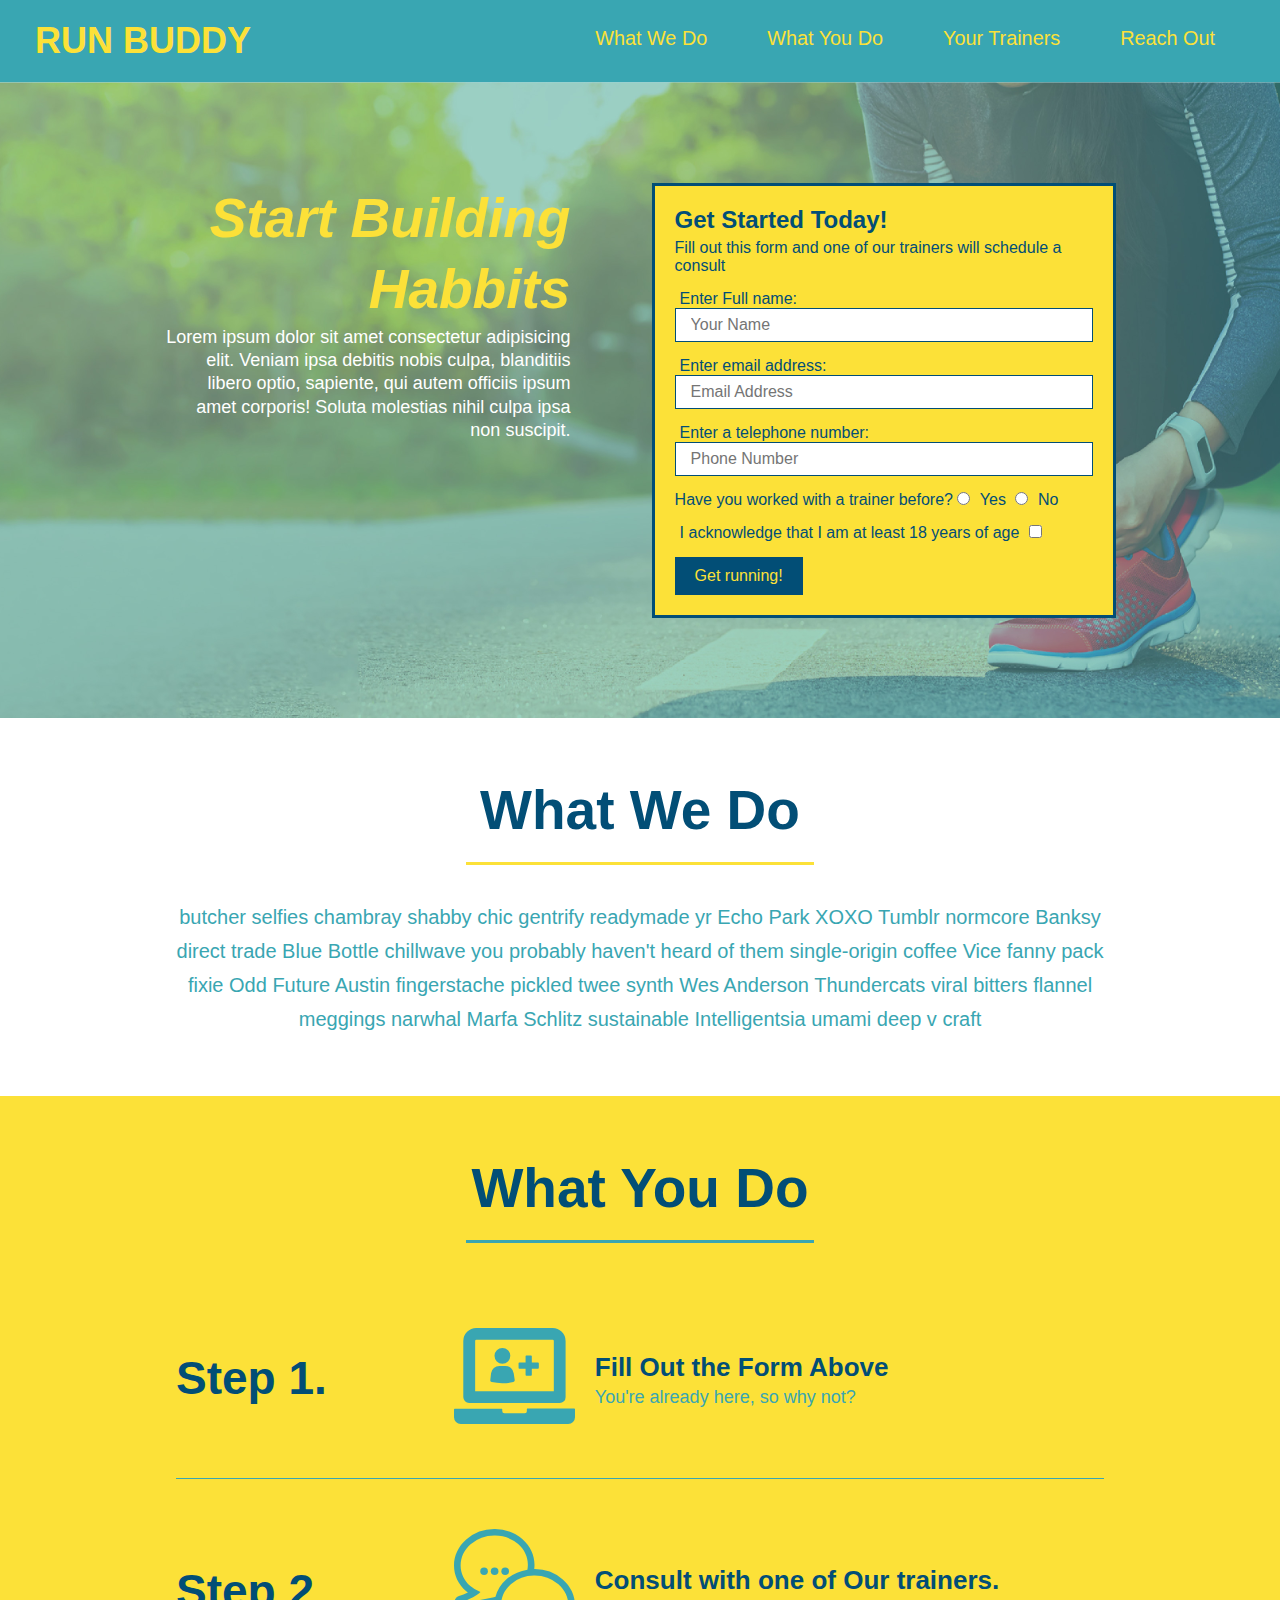
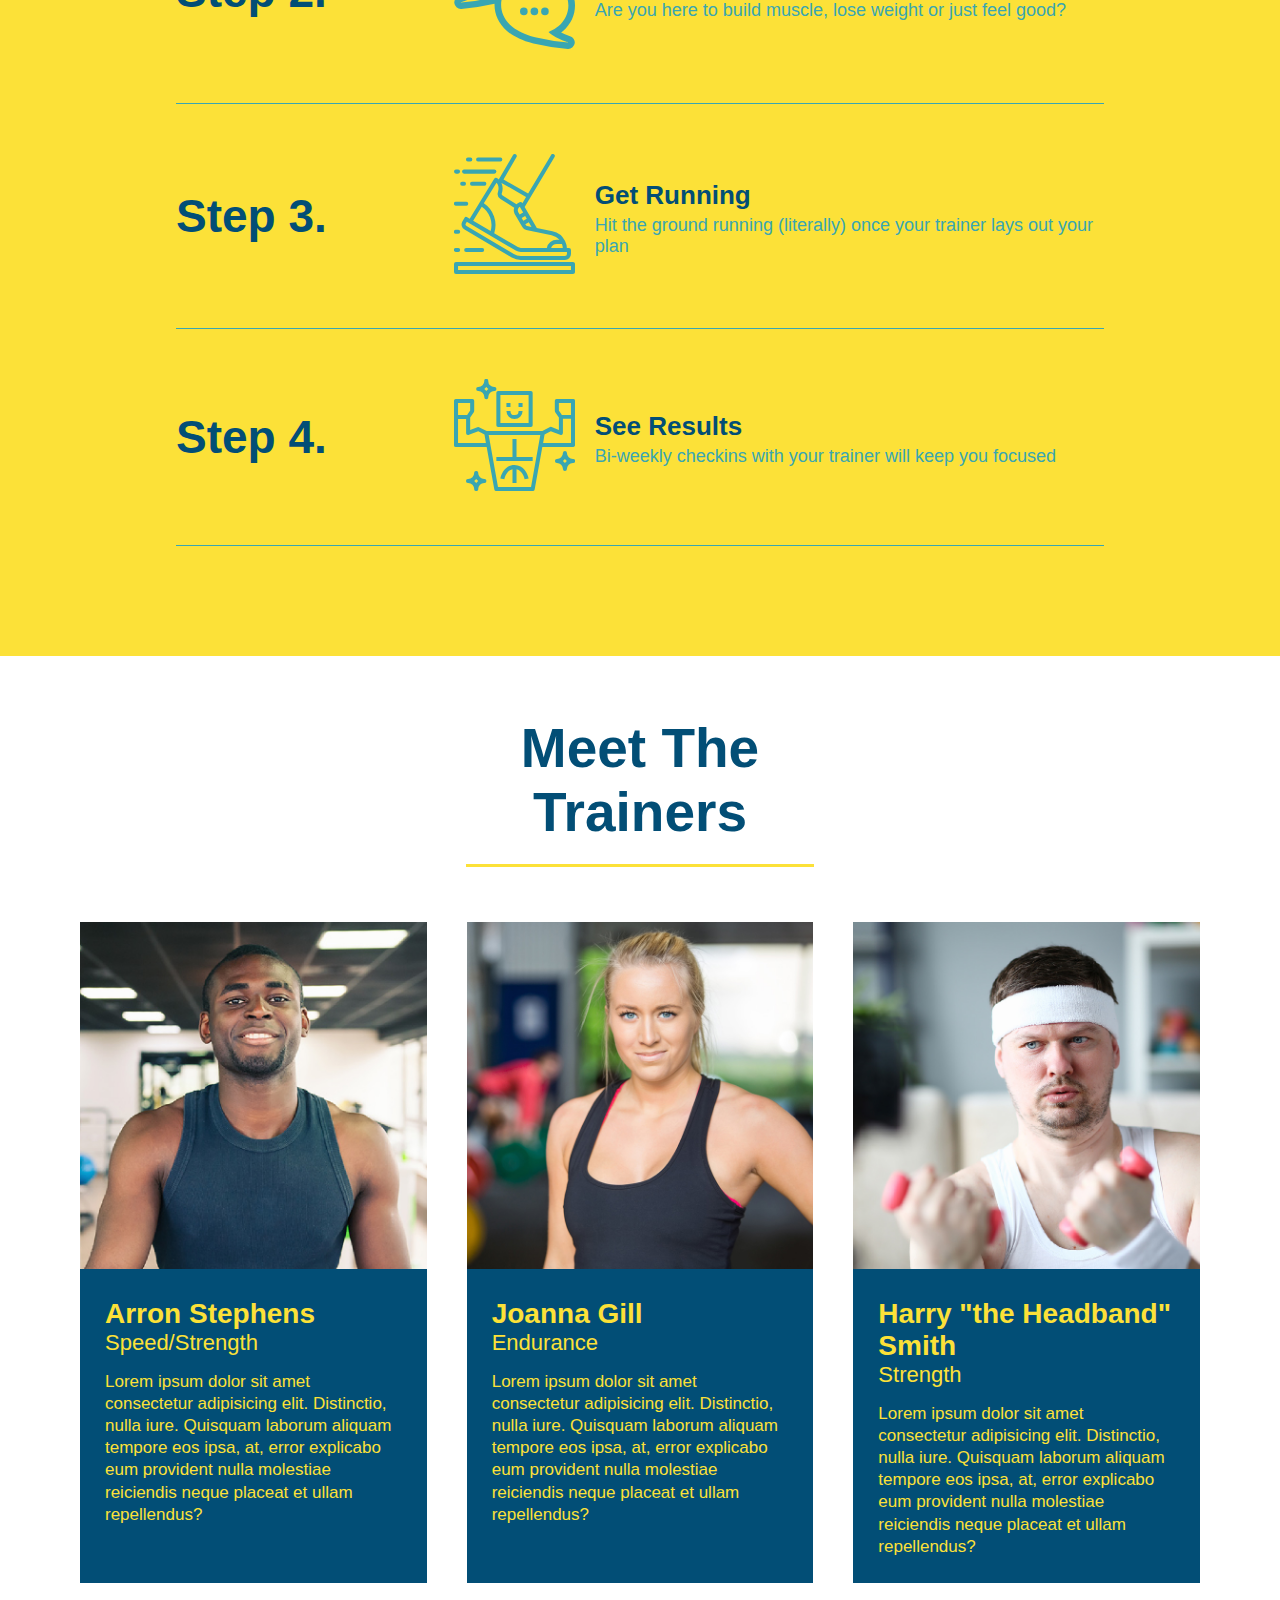
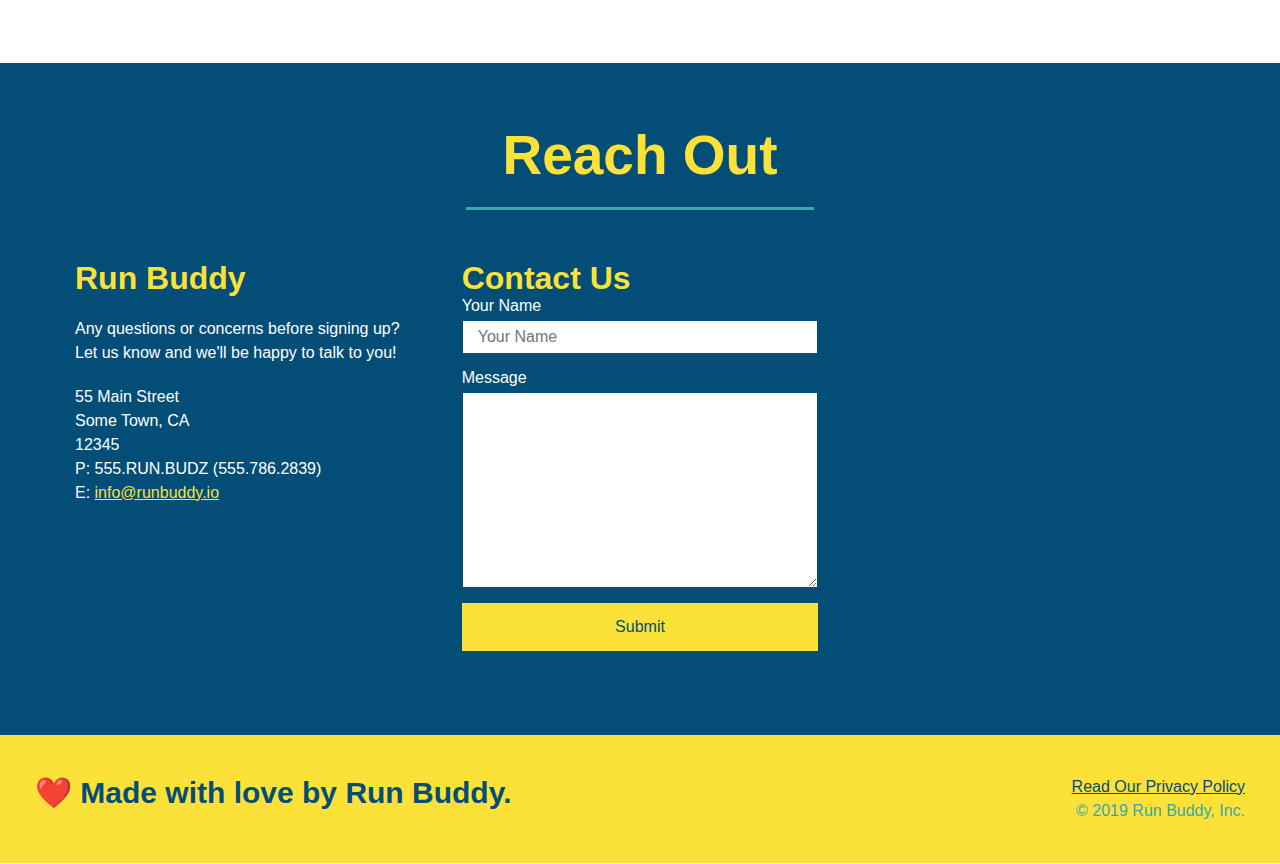
==== commit f562bd8a: "updated contact info section" ====
--- a/index.html
+++ b/index.html
@@ -188,33 +188,36 @@
         <div class = "flex-row">
              <h2 class="section-title secondary-border">Reach Out</h2>
         </div>
-        <div class="contact-info">            
-            <iframe src="https://www.google.com/maps/embed?pb=!1m18!1m12!1m3!1d2810.303311566537!2d-93.31462608441996!3d45.22143177909884!2m3!1f0!2f0!3f0!3m2!1i1024!2i768!4f13.1!3m3!1m2!1s0x52b33d19472daf35%3A0xd4b48748022da8ed!2sWalmart%20Supercenter!5e0!3m2!1sen!2sus!4v1645807127580!5m2!1sen!2sus"  style="border:0;" allowfullscreen="" loading="lazy"></iframe>
-            <div class = "contact-form">
-                <h3>Contact Us</h3>
-                <label for="contact-name">Your Name</label>
-                <input type = "text" id="contact-name" placeholder="Your Name"/>
-                <label for = "contact-message">Message</label>
-                <textarea  id="contact-message" cols="30" rows="10" placeholder="Message">  </textarea>
-                <button type="submit">Submit</button>
-            </div>
-        
-        <div>
-            <h3>Run Buddy</h3>
-            <p>
+        <div class="contact-info">
+            <div>
+                <h3>Run Buddy</h3>
+                <p>
                 Any questions or concerns before signing up?
-                <br/>
+                 <br/>
                 Let us know and we'll be happy to talk to you!
-            </p>
-            <address>
+                </p>
+
+             <address>
                 55 Main Street <br/>
                 Some Town, CA <br/>
                 12345 <br/>
                 P: 555.RUN.BUDZ (555.786.2839)<br/>
                 E: <a href="mailto:info@runbuddy.io">info@runbuddy.io</a>
             </address>
-        </div>
-    </div>
+            </div>
+         <div class = "contact-form">
+             <h3>Contact Us</h3>
+             <form>
+                <label for="contact-name">Your Name</label>
+                 <input type = "text" id="contact-name" placeholder="Your Name"/>
+                 <label for = "contact-message">Message</label>
+                <textarea  id="contact-message" cols="30" rows="10" placeholder="Message">  </textarea>
+                 <button type="submit">Submit</button>
+            </form>
+        </div>
+                  
+        <iframe src="https://www.google.com/maps/embed?pb=!1m18!1m12!1m3!1d2810.303311566537!2d-93.31462608441996!3d45.22143177909884!2m3!1f0!2f0!3f0!3m2!1i1024!2i768!4f13.1!3m3!1m2!1s0x52b33d19472daf35%3A0xd4b48748022da8ed!2sWalmart%20Supercenter!5e0!3m2!1sen!2sus!4v1645807127580!5m2!1sen!2sus"  style="border:0;" allowfullscreen="" loading="lazy"></iframe>
+     </div>
     </section>
 
     <!-- footer -->
--- a/assets/css/style.css
+++ b/assets/css/style.css
@@ -277,21 +277,26 @@
     color: #fce138;
 }
 
+.contact-info {
+    display: flex;
+    justify-content: space-between;
+    flex-wrap: wrap;
+}
+
+.contact-info > * {
+    flex: 1;
+    margin: 15px;
+}
 .contact h2 {
     color: #fce138;
 }
 
 .contact-info iframe {
-    width: 400px;
+   
     height: 400px;
 }
 
 .contact-info div {
-    width: 410px;
-    display: inline-block;
-    vertical-align: top;
-    text-align: left;
-    margin: 30px 0 0 60px;
     color: white;
 }
 
@@ -303,11 +308,33 @@
 .contact-info p , .contact-info address {
     margin: 20px 0px;
     line-height: 1.5;
-    font-size: 20px;
+    font-size: 16px;
     font-style: normal;
 }
 .contact-info a {
     color: #fce138;
+}
+
+.contact-info input, .contact-form textarea {
+    border: 1px solid #024e76; 
+    display: block;
+    padding: 7px 15px;
+    font-size: 16px;
+    color: #024e76;
+    width: 100%;
+    margin-bottom: 15px;
+    margin-top: 5px;
+
+}
+
+.contact-form button {
+    width: 100%;
+    border: none;
+    background: #fce138;
+    color:#024e76; 
+    text-align: center;
+    padding: 15px 0;
+    font-size: 16px;
 }
 
 /*footer css */
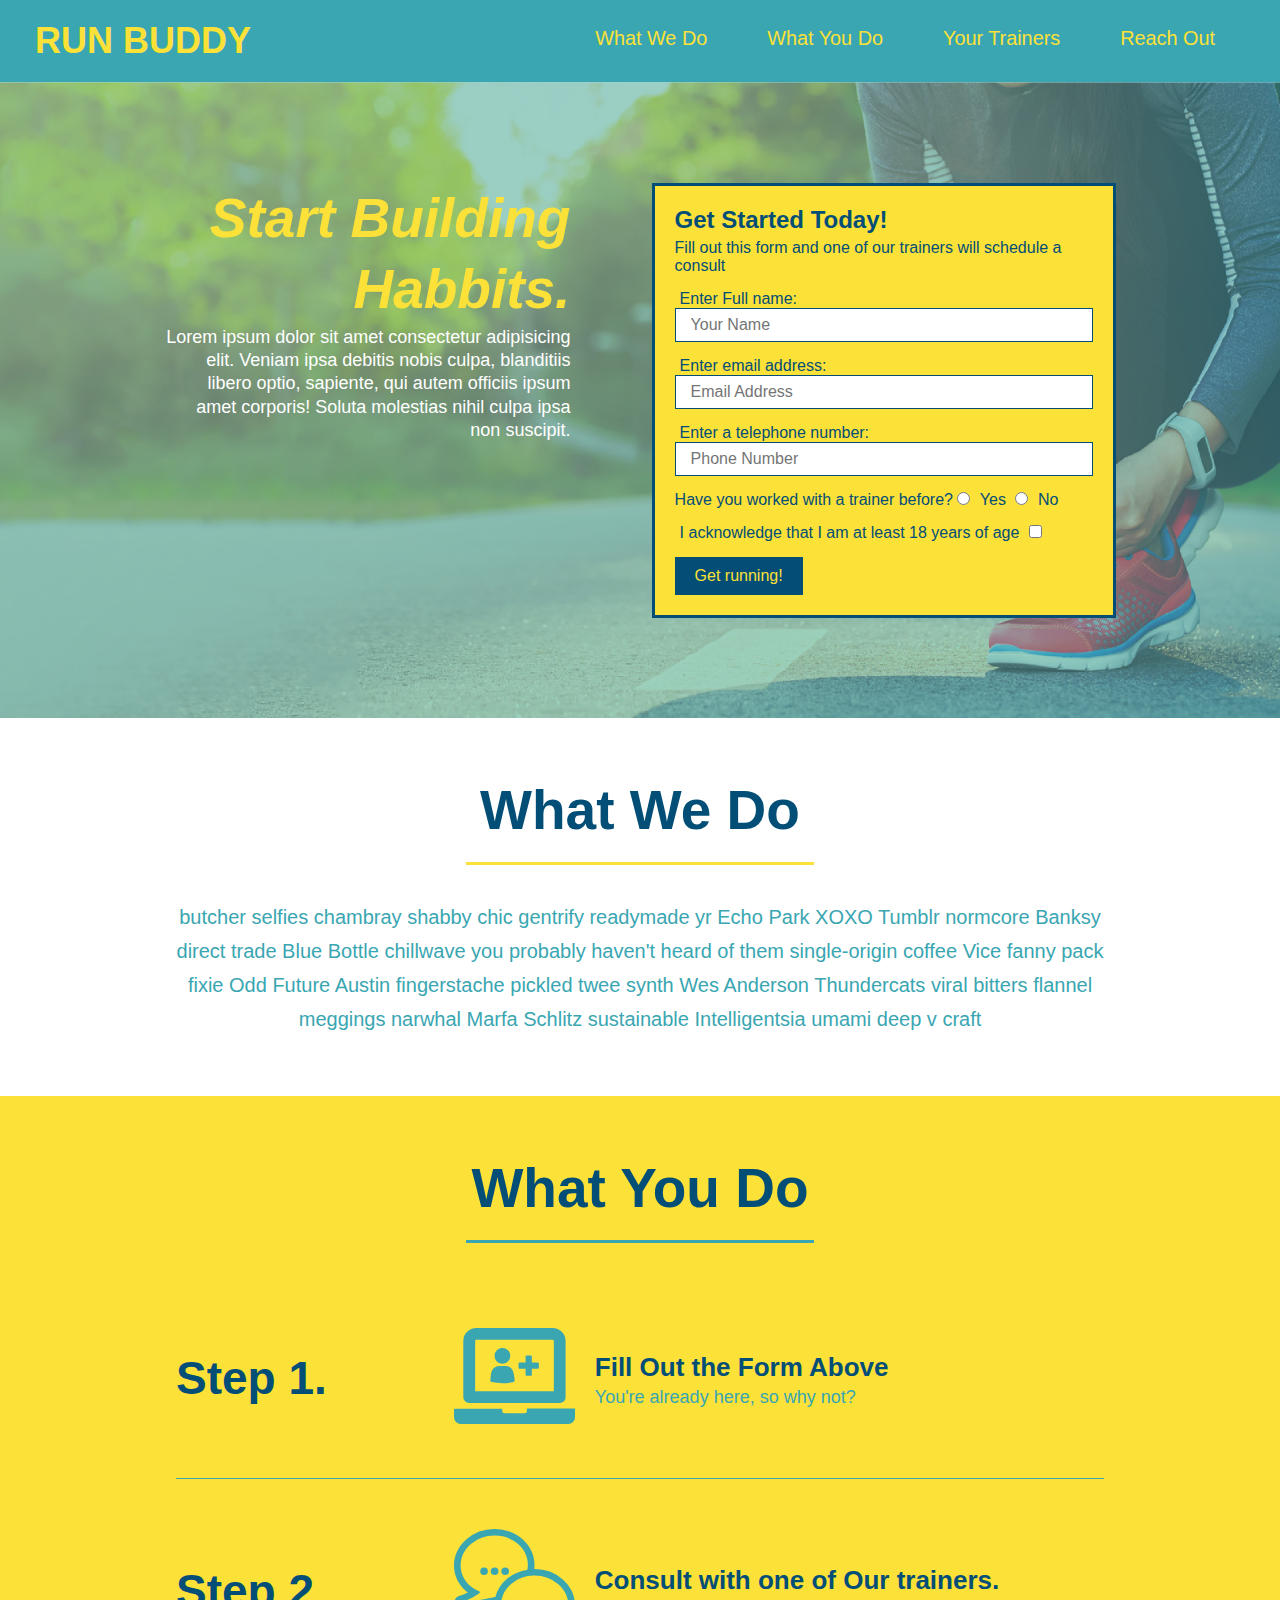
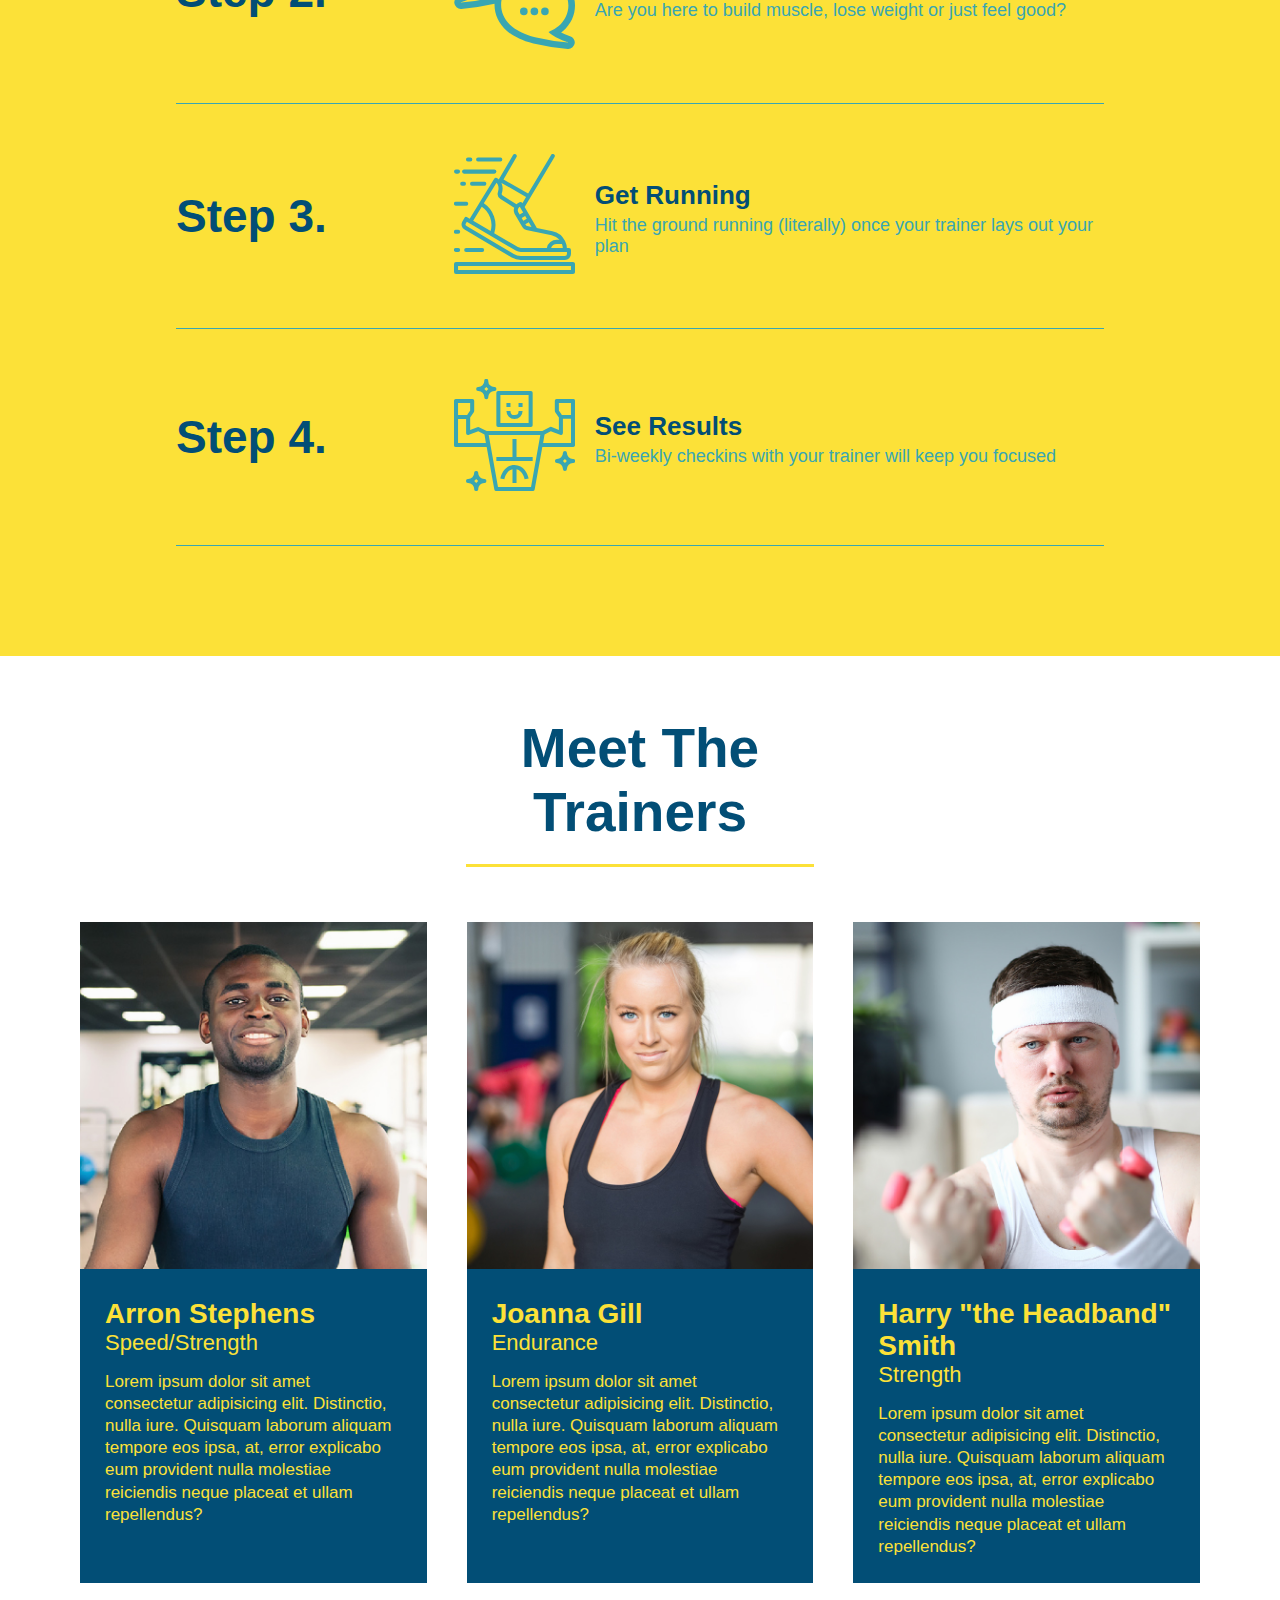
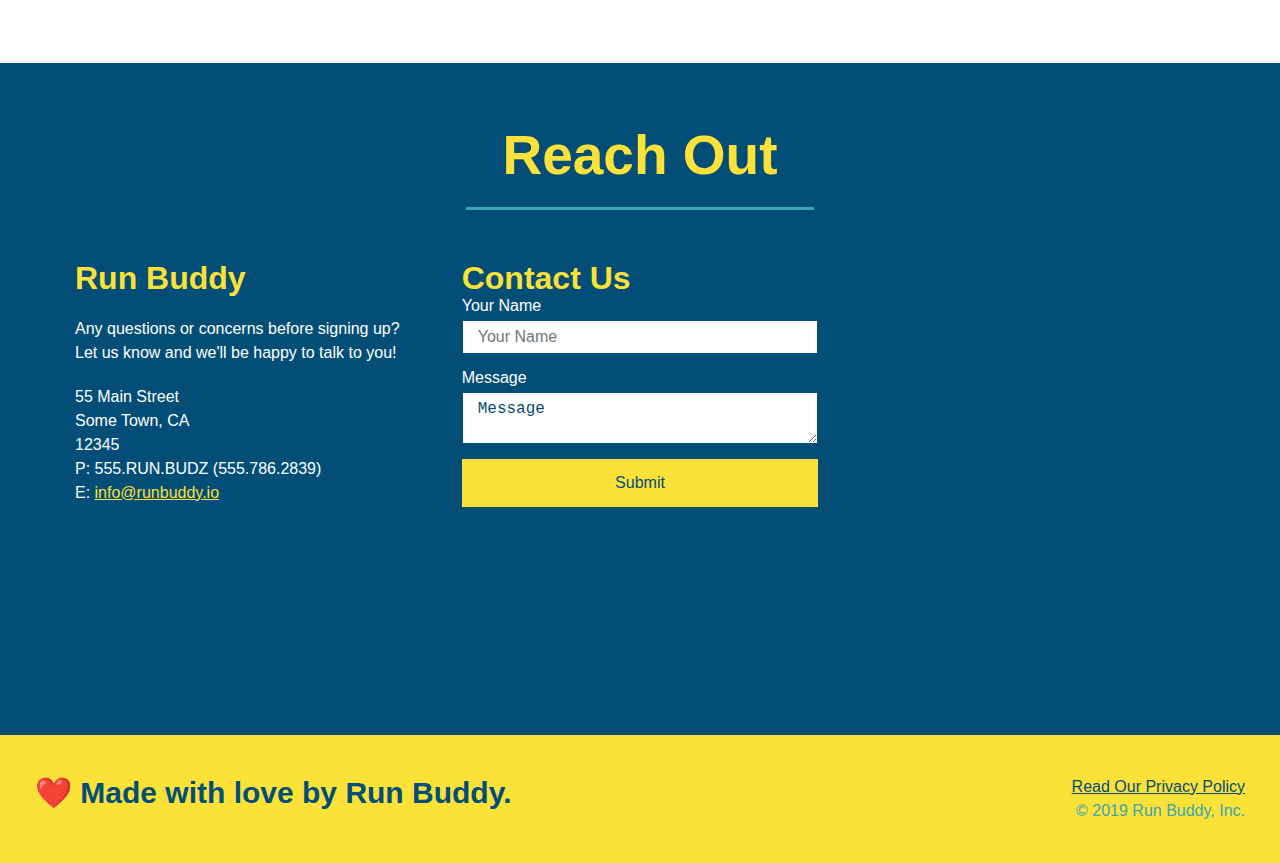
==== commit b6fbdc1b: "minor html updates" ====
--- a/index.html
+++ b/index.html
@@ -35,7 +35,7 @@
     <!-- hero/jumnotron-->
     <section class="hero">
         <div class="hero-cta">
-            <h2>Start Building Habbits</h2>
+            <h2>Start Building Habbits.</h2>
             <p>Lorem ipsum dolor sit amet consectetur adipisicing elit. Veniam ipsa debitis nobis culpa, blanditiis libero optio, sapiente, qui autem officiis ipsum amet corporis! Soluta molestias nihil culpa ipsa non suscipit.</p>
             
         </div>
@@ -211,7 +211,7 @@
                 <label for="contact-name">Your Name</label>
                  <input type = "text" id="contact-name" placeholder="Your Name"/>
                  <label for = "contact-message">Message</label>
-                <textarea  id="contact-message" cols="30" rows="10" placeholder="Message">  </textarea>
+                 <textarea  id="contact-message"  placeholder="Message">Message</textarea>
                  <button type="submit">Submit</button>
             </form>
         </div>
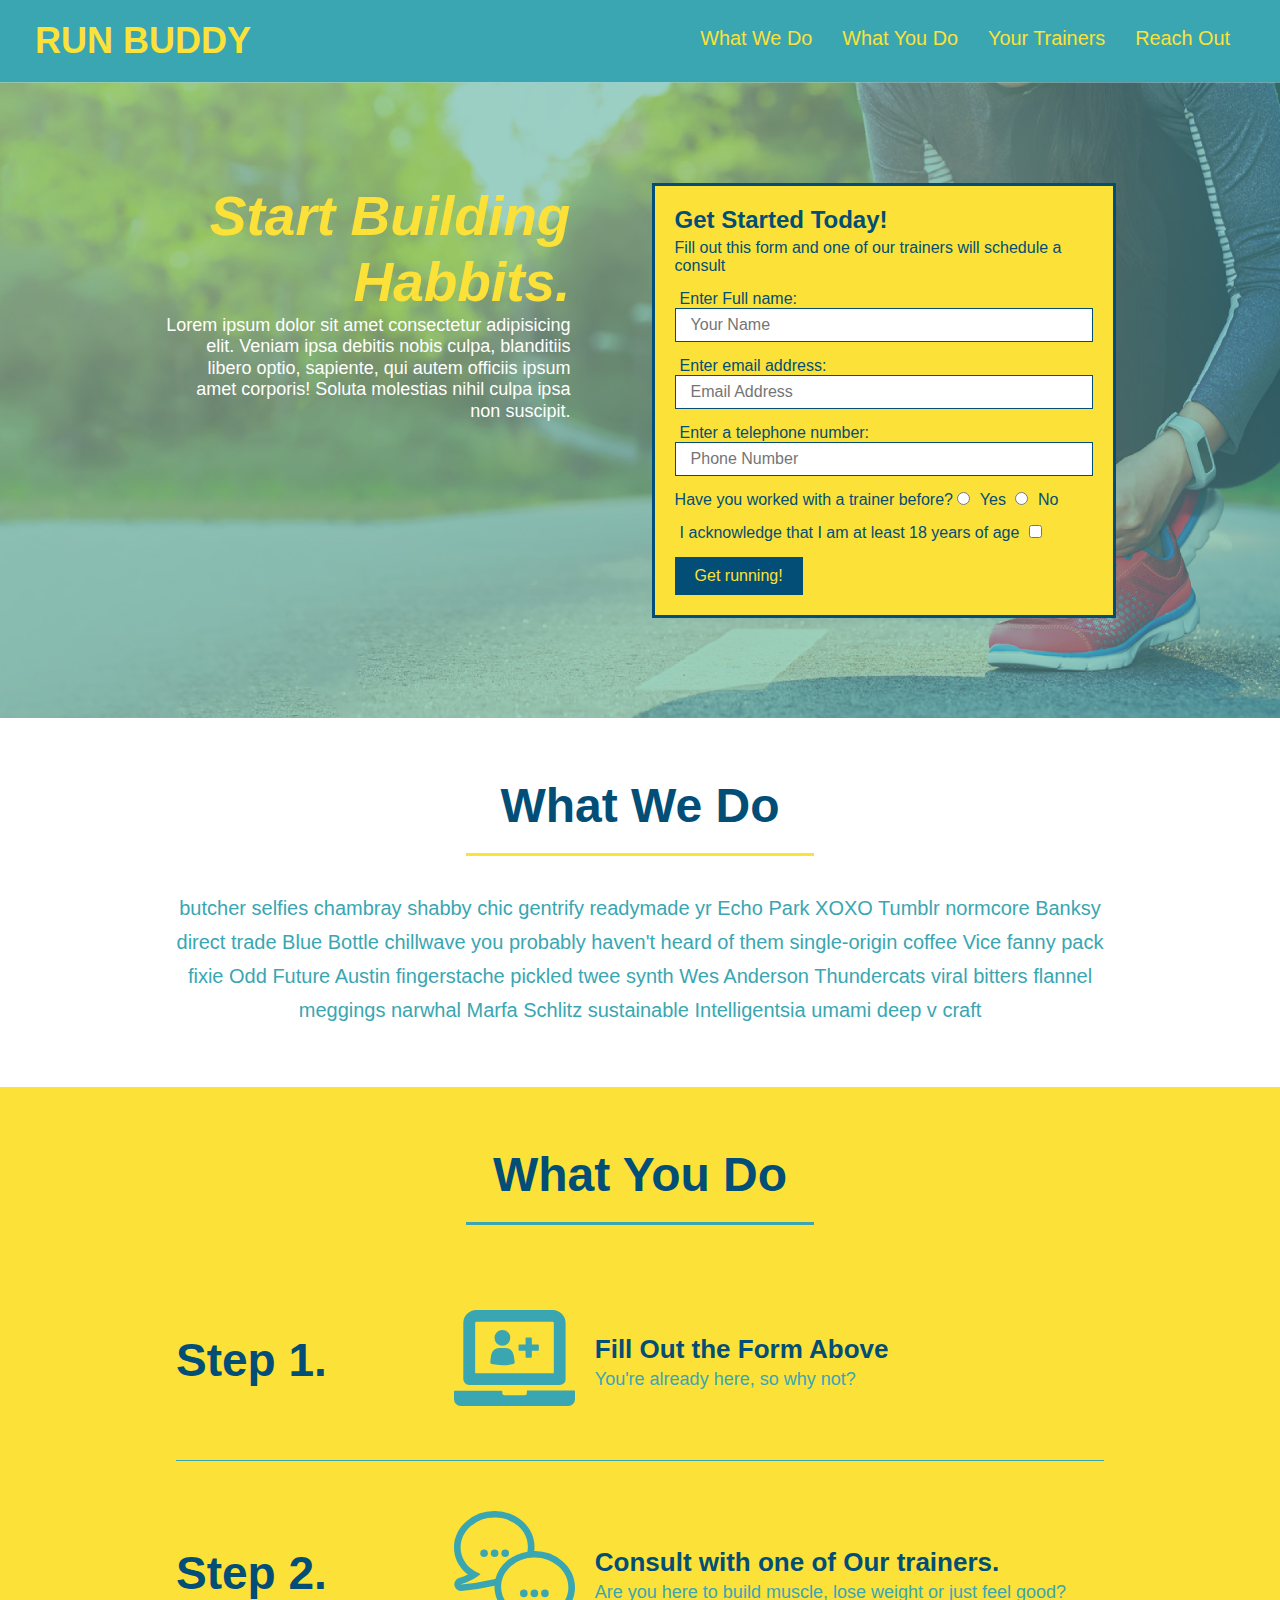
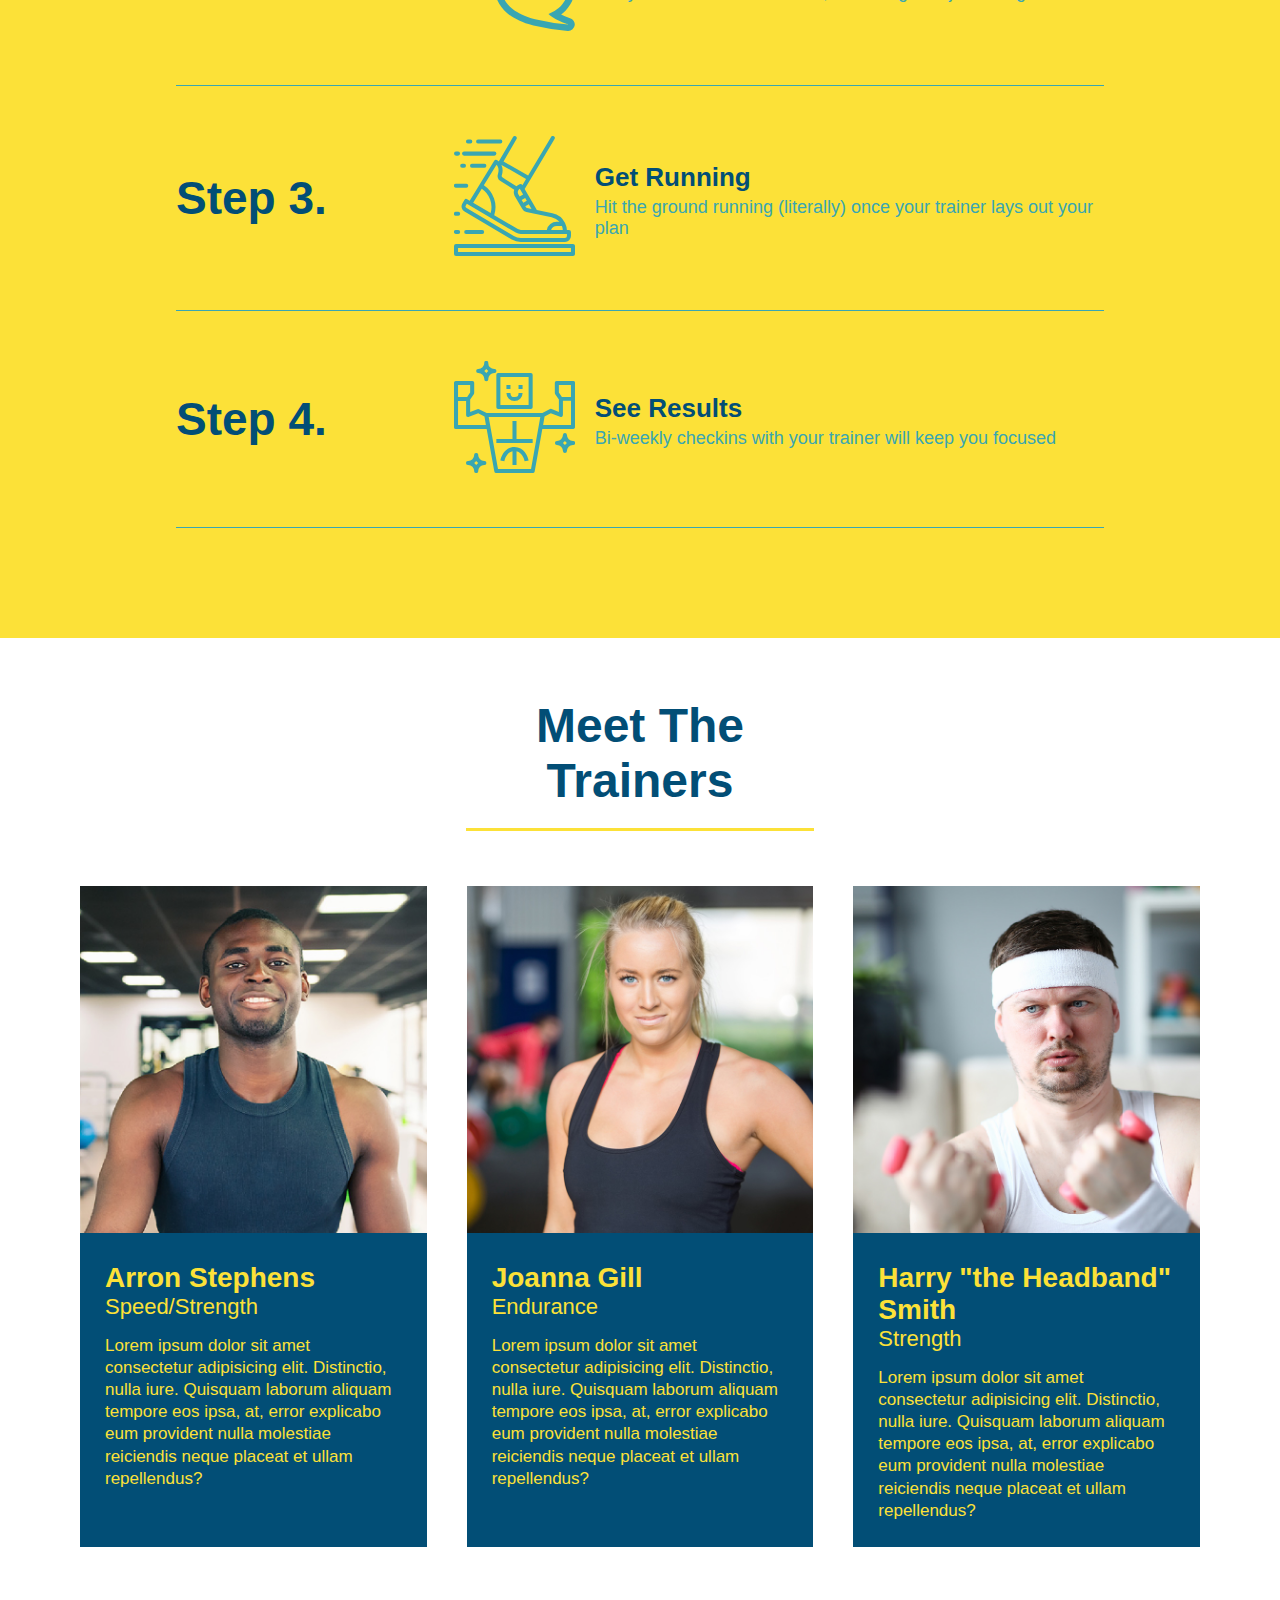
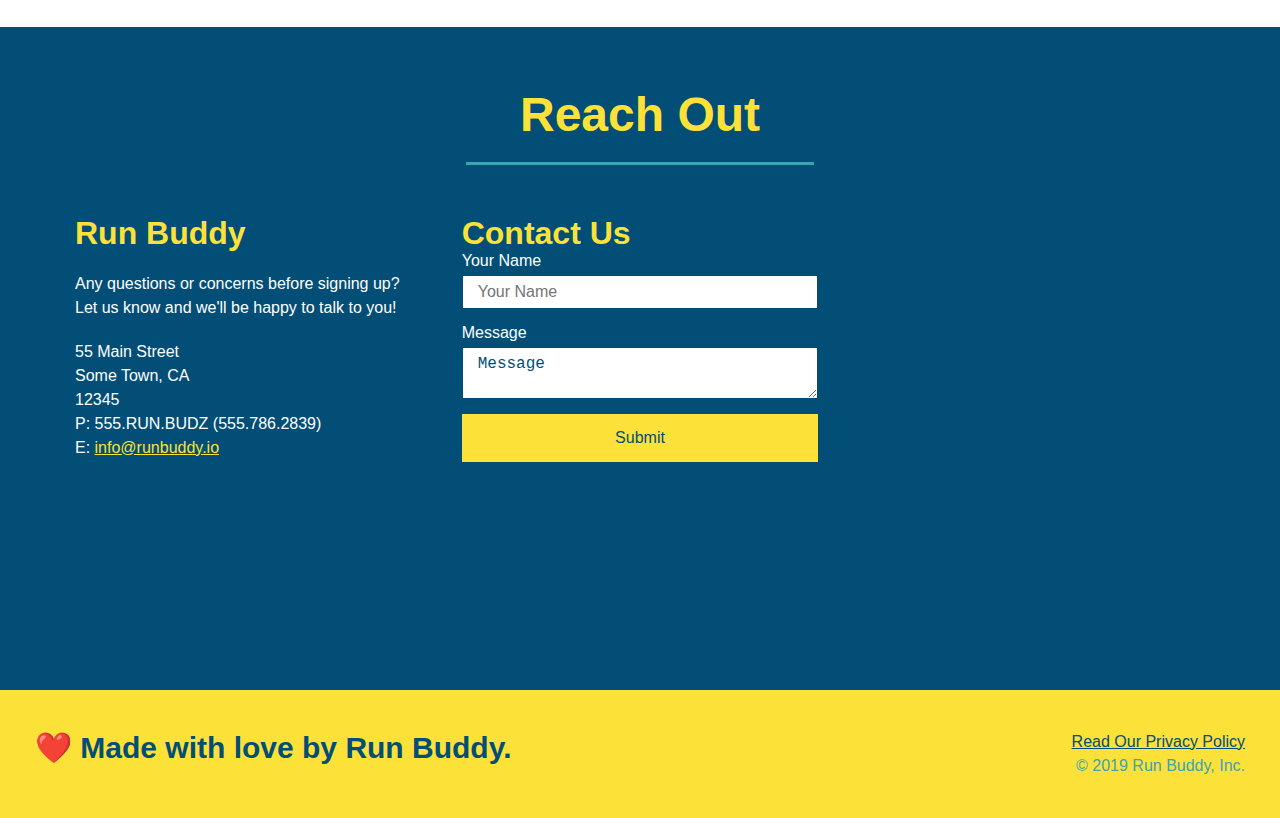
==== commit d87b60f3: "media querires structure" ====
--- a/index.html
+++ b/index.html
@@ -3,7 +3,7 @@
 <head>
     <meta charset="UTF-8">
     <meta http-equiv="X-UA-Compatible" content="IE=edge">
-    <meta name="viewport" content="width=device-width, initial-scale=1.0">
+    <meta name="viewport" content="width=device-width, initial-scale=1.0"/>
     <title>Run Buddy</title>
     <link rel="stylesheet" href = "assets/css/style.css"/>
 </head>
--- a/assets/css/style.css
+++ b/assets/css/style.css
@@ -46,7 +46,7 @@
 }
 
 header nav ul li a {
-    margin: 0 30px; 
+    padding: 10px 15px;
     font-weight: lighter;
     font-size: 1.55vw;
 }
@@ -57,7 +57,7 @@
   }
 
 .section-title {
-    font-size: 55px;
+    font-size: 48px;
     color: #024e76;
    padding-bottom: 20px;
     border-bottom:  3px solid;
@@ -73,6 +73,7 @@
     background-position: center;
     justify-content: center;
     flex-wrap: wrap;
+    align-items: flex-start;
     
 }
 
@@ -127,7 +128,8 @@
     margin: 3.5%;
     color: #fff;
     font-size: 18px;
-    line-height: 1.3;
+    line-height: 1.2;
+
     
 }
 
@@ -378,3 +380,25 @@
 .flex-row {
     display: flex;
 }
+
+/* Media queries for small desktop screens*/
+
+@media screen and (max-width:980px) {
+    
+    }
+    
+}
+
+/*tablets and small screens */
+
+@media screen and (max-width:768px) {
+   
+    }
+    
+}
+
+/*mobile phones */
+@media screen and (max-width:575px){
+   
+    }
+}
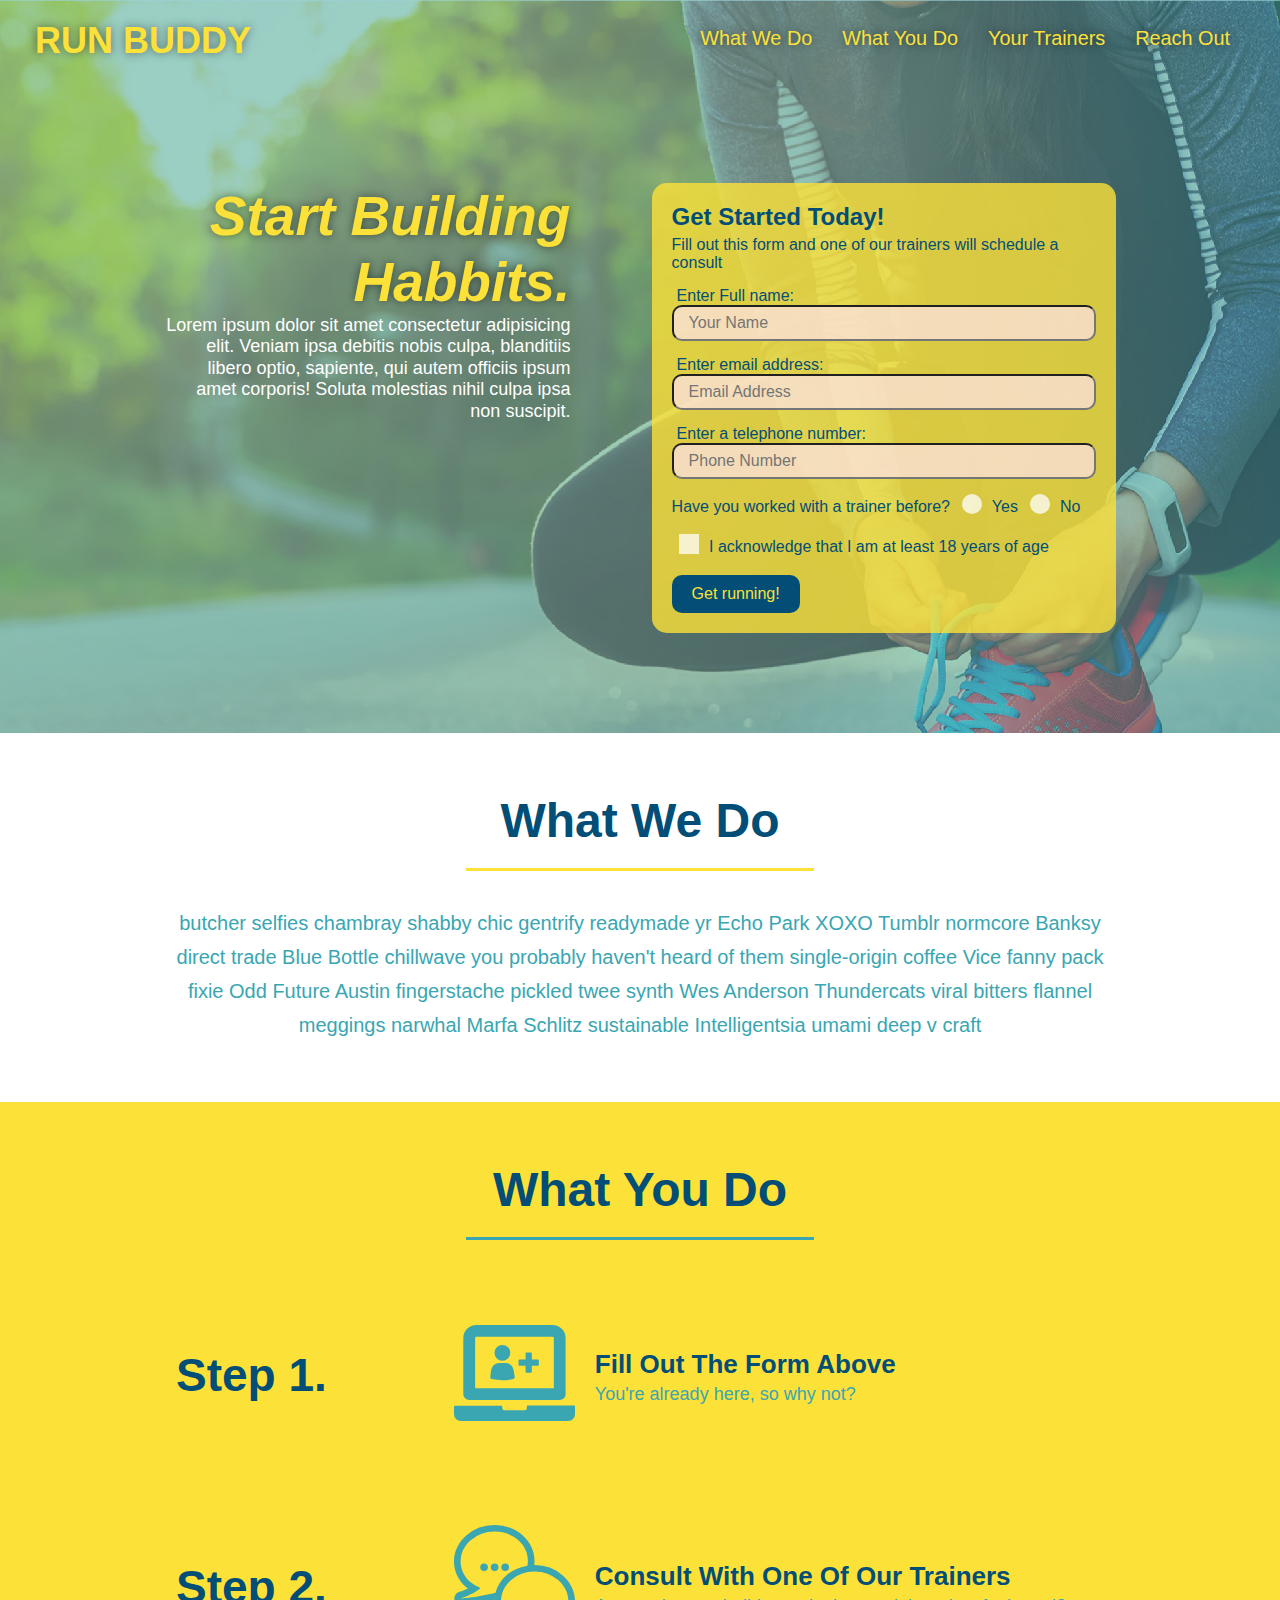
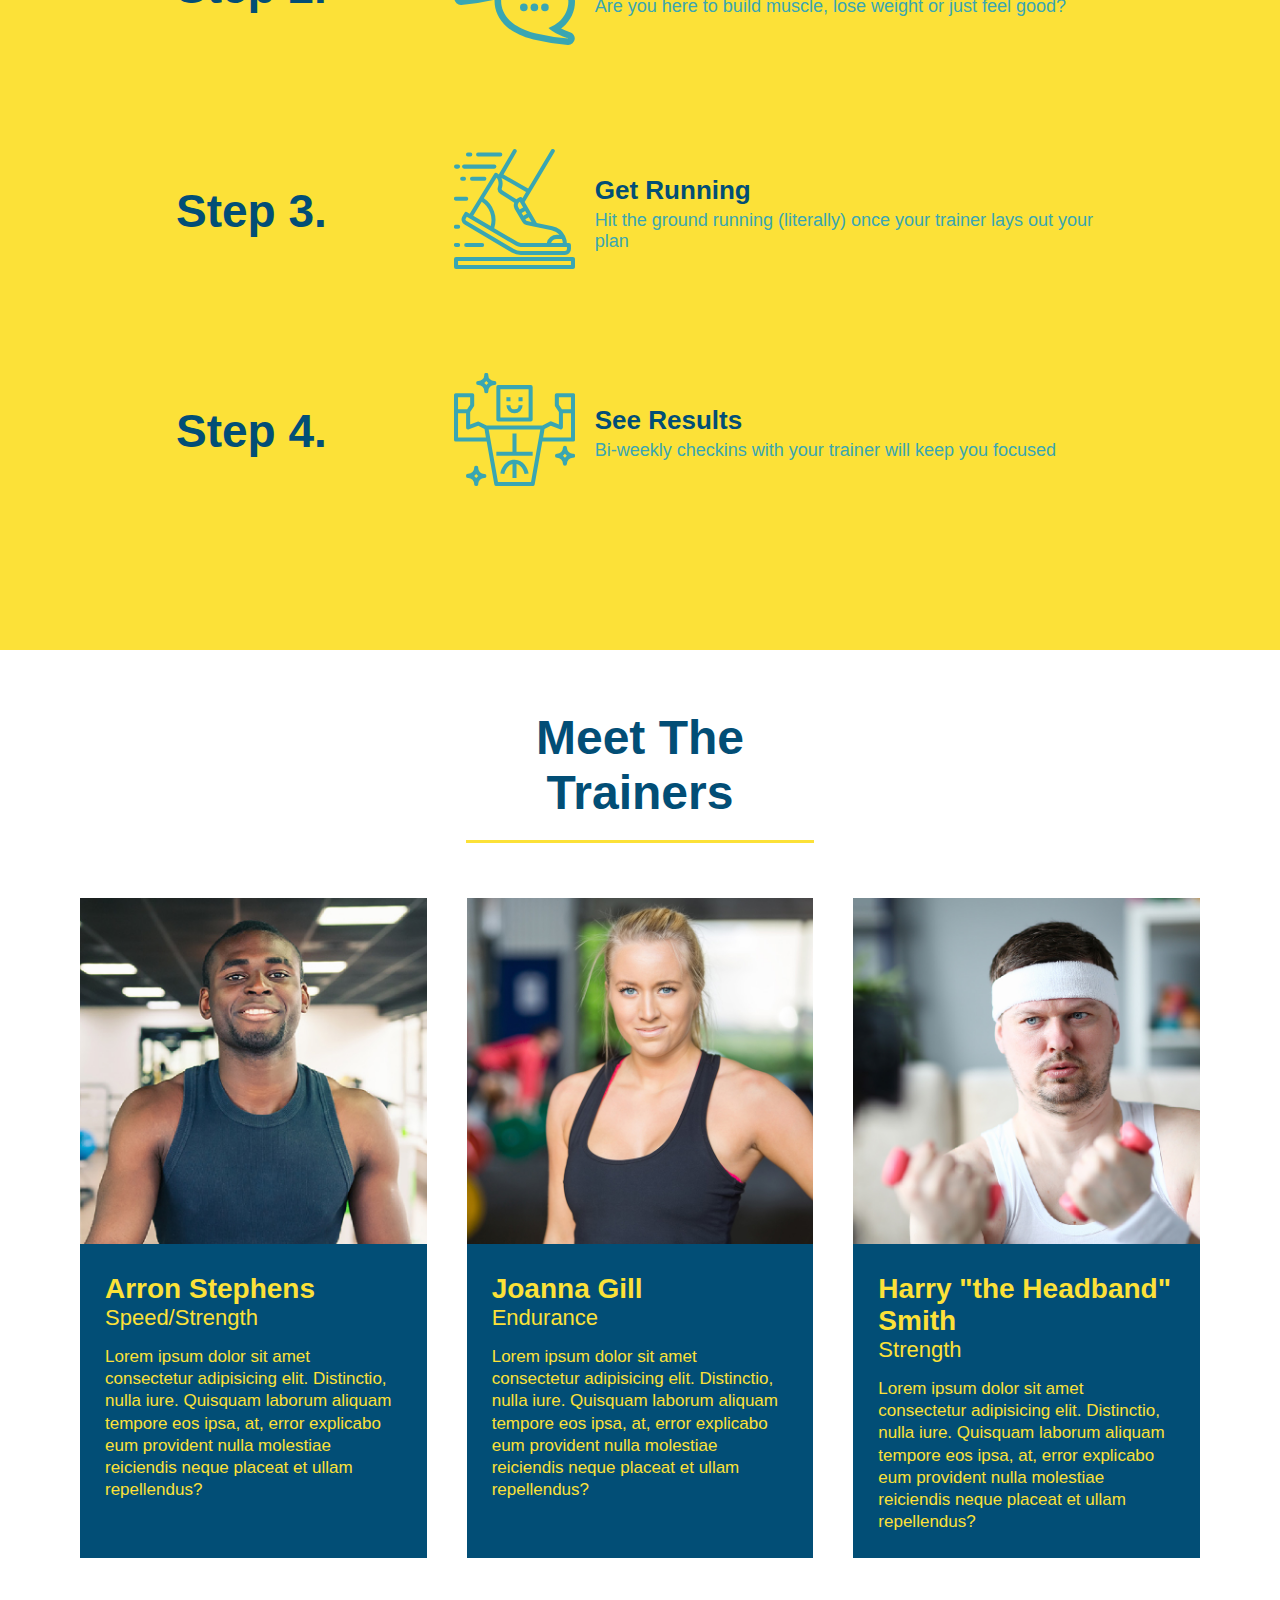
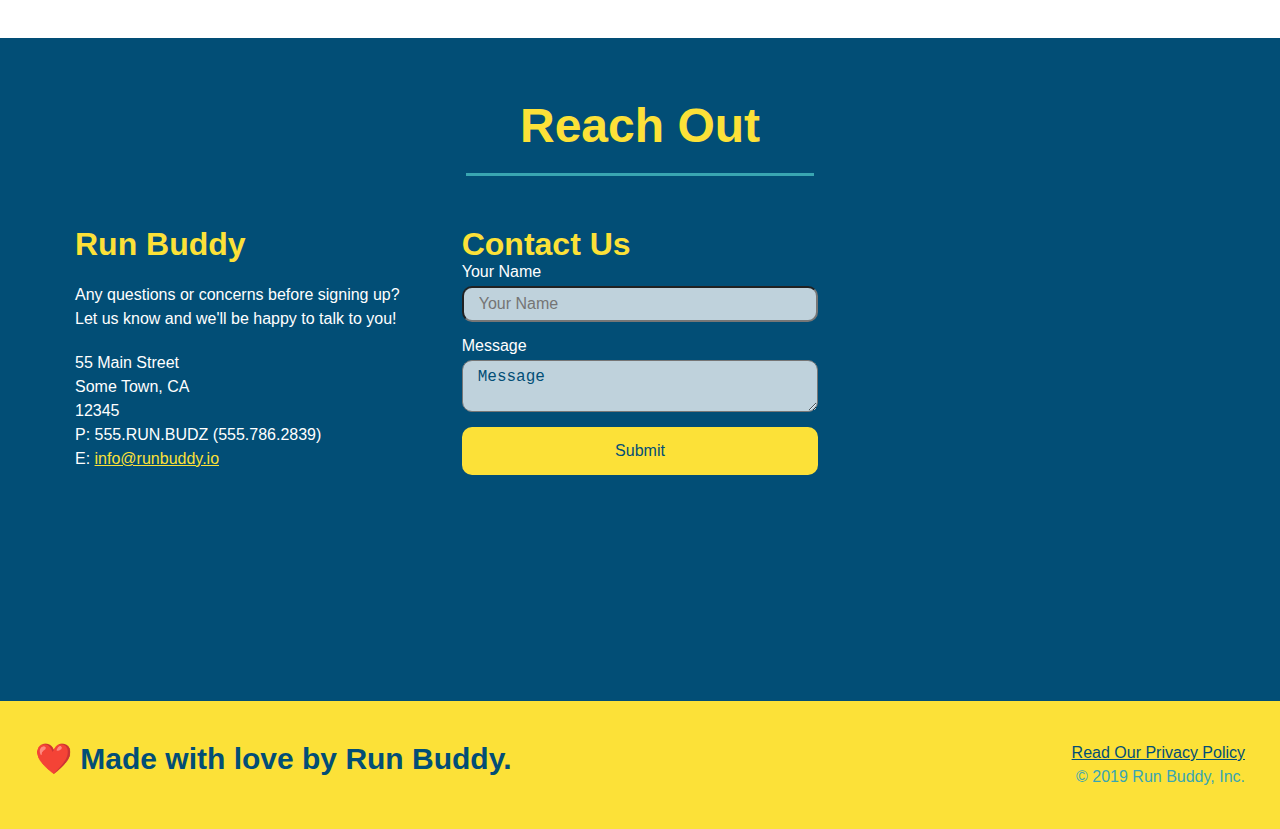
==== commit dd8f3fbd: "final touches" ====
--- a/index.html
+++ b/index.html
@@ -51,16 +51,20 @@
                 <label for="phone"> Enter a telephone number:</label>
                 <input type="tel" placeholder="Phone Number" name="phone" id="phone" class="form-input"/>
                 <p> Have you worked with a trainer before?
-                     <input type = "radio" name="trainer-confirm" id="trainer-yes"/>
-                    <label for="trainer-yes">Yes</label>
-                     <input type="radio" name="trainer-confirm" id="trainer-no"/>
-                    <label for="trainer-no">No</label>
+                    <span class="radio-wrapper">
+                        <input type = "radio" name="trainer-confirm" id="trainer-yes"/>
+                        <label for="trainer-yes">Yes</label>
+                    </span>
+                    <span class="radio-wrapper">
+                        <input type="radio" name="trainer-confirm" id="trainer-no"/>
+                        <label for="trainer-no">No</label>
+                    </span>
                 </p>
                 <p>
-                    <label for="confirm">
-                    I acknowledge that I am at least 18 years of age 
-                    </label>
-                    <input type="checkbox" name="confirm" id="confirm"/>                 
+                <span class="checkbox-wrapper">
+                    <input type="checkbox" name="confirm" id="checkbox"/>
+                    <label for="checkbox"> I acknowledge that I am at least 18 years of age</label>                    
+                </span>             
                 </p>
                 <button type="submit">
                     Get running!
@@ -96,7 +100,7 @@
                     <img src = "assets/images/step-1.svg" alt =""/>
                 </div>
                 <div class="step-text"> 
-                    <h4>Fill Out the Form Above</h4>
+                    <h4>Fill Out The Form Above</h4>
                     <p>You're already here, so why not?</p>
             </div>
         </div>
@@ -109,7 +113,7 @@
                      <img src = "./assets/images/step-2.svg" alt =""/>
                 </div>
                  <div class="step-text">
-                    <h4>Consult with one of Our trainers.</h4>
+                    <h4>Consult With One Of Our Trainers</h4>
                      <p>Are you here to build muscle, lose weight or just feel good?</p>
                 </div>
              </div>
@@ -203,7 +207,7 @@
                 12345 <br/>
                 P: 555.RUN.BUDZ (555.786.2839)<br/>
                 E: <a href="mailto:info@runbuddy.io">info@runbuddy.io</a>
-            </address>
+             </address>
             </div>
          <div class = "contact-form">
              <h3>Contact Us</h3>
--- a/assets/css/style.css
+++ b/assets/css/style.css
@@ -4,32 +4,48 @@
     box-sizing: border-box;
 }
 
+:root {
+    --primary-color: #fce138; 
+    --secondary-color: #024e76;
+    --terttiary-color: #39a6b2;
+}
+
 body {
     font-family:  Helvetica, Arial, sans-serif;
-    color: #39a6b2;
+    color: var(--terttiary-color);
 
 }
 /*header css*/
 header {
     padding: 20px 35px; 
-    background-color: #39a6b2;
+    background-color: var(--terttiary-color);
     display: flex;
     justify-content: space-between;
     flex-wrap: wrap;
+    position: -webkit-sticky;
+    position: sticky;
+    top: 0;
+    background-image: url(../images/flipped-hero-image.jpeg);
+    background-size: cover;
+    z-index: 9999;
+    background-attachment: fixed;
+    background-position: 80%;
+    
 }
 
 header h1 {
     font-weight: bold;
     font-size: 36px;
-    color: #fce138;
+    color: var(--primary-color);
     margin: 0;
+    text-shadow: 0 0 10px rgba(0, 0, 0, 0.5);
    
 
 }
 
 header a {
     text-decoration: none;
-    color:#fce138;
+    color: var(--primary-color)
 }
 
 header nav {
@@ -49,6 +65,7 @@
     padding: 10px 15px;
     font-weight: lighter;
     font-size: 1.55vw;
+    text-shadow: 0 0 10px rgba(0, 0, 0, 0.5);
 }
 
 /*general section styles */
@@ -58,7 +75,7 @@
 
 .section-title {
     font-size: 48px;
-    color: #024e76;
+    color: var(--secondary-color);
    padding-bottom: 20px;
     border-bottom:  3px solid;
     text-align: center;
@@ -70,21 +87,25 @@
     background-image: url(../images/flipped-hero-image.jpeg);
     display: flex;
     background-size: cover;
-    background-position: center;
+   
     justify-content: center;
     flex-wrap: wrap;
     align-items: flex-start;
+    background-attachment: fixed;
+    background-position: 80%;
     
 }
 
 
 .hero-form {
-    border: 3px solid #024e76;
-    background-color: #fce138;
+    border: 3px solid --secondary-color;
+    background-color: rgba(252, 225, 56, 0.80);
     padding: 20px; 
     width: 40%;
-    color: #024e76; 
+    color: var(--secondary-color); 
     margin: 3.5%;
+    border-radius: 15px;;
+
     
 
 }
@@ -100,13 +121,16 @@
 }
 
 .form-input {
-    border: 1px solid #024e76;
+    border: 1px solid --secondary-color;
+    border-radius: 10px;
     display: block;
     padding: 7px 15px ;
     font-size: 16px;
-    color: #024e76;
+    color: var(--secondary-color);
     width: 100%;
-    margin-bottom: 15px;;
+    margin-bottom: 15px;
+    background-color: rgba(252, 225, 225, 0.75);
+    
 }
 
 .hero-form label {
@@ -115,8 +139,9 @@
 }
 
 .hero-form button {
-    color: #fce138;
-    background-color: #024e76;
+    color: var(--primary-color);
+    border-radius: 10px;
+    background-color: var(--secondary-color);
     border: none;
     padding: 10px 20px;
     font-size: 16px;
@@ -136,8 +161,70 @@
 .hero-cta h2 {
     font-style: italic;
     font-size: 55px;
-    color: #fce138;
-}
+    color: var(--primary-color);
+    text-shadow: 0 0 10px rgba(0, 0, 0, 0.5);
+}
+
+/*hide the checkboxes and radio buttons for custom build*/
+.checkbox-wrapper input, .radio-wrapper input {
+    opacity: 0;
+}
+.checkbox-wrapper label, .radio-wrapper label {
+    position: relative;
+    left: 10px;
+    margin: 10px;
+    line-height: 1.6;
+}
+
+.checkbox-wrapper label::before, .radio-wrapper label::before {
+    content: "";
+    height: 20px;
+    width: 20px;
+    background: rgba(255,255,255,0.75);
+    border: 1px solid --secondary-color;
+    position: absolute;
+    top: -4px;
+    left: -30px;
+}
+
+.radio-wrapper label::before {
+    border-radius: 50%;
+}
+
+.radio-wrapper label::after {
+    content: "";
+    width: 20px;
+    height: 20px;
+    border-radius: 50%;
+    background: var(--secondary-color);
+    position: absolute;
+    left: -29px;
+    top: -3px;
+    background-image: radial-gradient(circle, --terttiary-color, --secondary-color);
+}
+
+.checkbox-wrapper label::after {
+    content: "";
+    height: 6px;
+    width: 14px;
+    border-left: 2px solid --secondary-color;
+    border-bottom: 2px solid --secondary-color;
+    position: absolute;
+    left: -26px;
+    top: 1px;
+    transform: rotate(-58deg);
+}
+
+.checkbox-wrapper input + label::after, 
+.radio-wrapper input + label::after {
+    content: none;
+}
+
+.checkbox-wrapper input:checked + label::after, 
+.radio-wrapper input:checked + label::after {
+    content: "";
+}
+
 /* end hero style */
 
 /* style for what we do */
@@ -146,7 +233,7 @@
 
 .intro p {
     line-height: 1.7;
-    color: #39a6b2;
+    color: var(--terttiary-color);
     width: 80%;
     font-size: 20px;
     margin: 0 auto;
@@ -158,24 +245,23 @@
 
 .steps {
     
-    background: #fce138;
+    background: var(--primary-color);
 }
 
 
 
 .primary-border {
-    border-color: #fce138;
+    border-color: var(--primary-color)
 }
 
 .secondary-border {
-    border-color: #39a6b2;
+    border-color: var(--terttiary-color);
 }
 
 .step {
     margin: 50px auto;
     padding-bottom: 50px;
     width: 80%;
-    border-bottom: 1px solid #39a6b2;
     display: flex;
     flex-wrap: wrap;
     align-items: center;
@@ -183,7 +269,7 @@
 }
 
 .step h3 {
-    color:#024e76;
+    color: var(--secondary-color);
     font-size:  46px;
     flex: 1 30%;
 
@@ -205,18 +291,22 @@
     flex: 12;
 }
 .step-text p {
-    color: #39a6b2;
+    color: var(--terttiary-color);
     font-size: 18px ;
 }
 
 .step-text h4 {
     font-size: 26px;
     line-height: 1.5;
-    color: #024e76;
+    color: var(--secondary-color);
 }
 
 .step-img img {
     max-width: 100%;
+}
+
+.step:not(:last-child){
+    border-bottom: 1px solid --terttiary-color;
 }
 /* end what would you do css */
 
@@ -227,8 +317,8 @@
 .trainer {
     flex: 1;
     margin: 20px;
-    background: #024e76;
-    color: #fce138;
+    background: var(--secondary-color);
+    color: var(--primary-color);
     
 }
 
@@ -271,12 +361,12 @@
 
 /*contact section */
 .contact {
-    background: #024e76;
+    background: var(--secondary-color);
     
 }
 
 .contact-title {
-    color: #fce138;
+    color: var(--primary-color);
 }
 
 .contact-info {
@@ -290,7 +380,7 @@
     margin: 15px;
 }
 .contact h2 {
-    color: #fce138;
+    color: var(--primary-color);
 }
 
 .contact-info iframe {
@@ -303,7 +393,7 @@
 }
 
 .contact-info h3 {
-    color: #fce138;
+    color: var(--primary-color);
     font-size: 32px;
 }
 
@@ -314,34 +404,37 @@
     font-style: normal;
 }
 .contact-info a {
-    color: #fce138;
-}
-
-.contact-info input, .contact-form textarea {
-    border: 1px solid #024e76; 
+    color: var(--primary-color);
+}
+
+.contact-form input, .contact-form textarea {
+    border: 1px solid --secondary-color; 
     display: block;
     padding: 7px 15px;
     font-size: 16px;
-    color: #024e76;
+    color: var(--secondary-color);
     width: 100%;
     margin-bottom: 15px;
     margin-top: 5px;
-
+    border-radius: 10px;
+   
+    background-color: rgba(255, 255, 255, .75);
 }
 
 .contact-form button {
     width: 100%;
     border: none;
-    background: #fce138;
-    color:#024e76; 
+    background: var(--primary-color);
+    color: var(--secondary-color); 
     text-align: center;
     padding: 15px 0;
     font-size: 16px;
+    border-radius: 10px;
 }
 
 /*footer css */
 footer {
-    background: #fce138;
+    background: var(--primary-color);
     width: 100%; 
     padding: 40px 35px; 
     display: flex;
@@ -352,7 +445,7 @@
 
 footer h2 {
     
-    color: #024e76;
+    color: var(--secondary-color);
     font-size: 30px;
     margin: 0;
 }
@@ -364,8 +457,35 @@
 }
 
 footer a {
-    color: #024e76;
-}
+    color: var(--secondary-color);
+}
+
+/*hover/focus CSS */
+
+header nav ul li a:hover {
+    background: var(--primary-color);
+    color: var(--secondary-color);
+    border-radius: 15px;
+    text-shadow: non;
+}
+
+.hero-form button:hover {
+    background-color: var(--terttiary-color);
+}
+.contact-form button:hover{
+    color: var(--primary-color);
+    background: var(--terttiary-color);
+}
+.form-input:focus {
+    background-color: rgba(252, 225, 225, 1);
+    outline: none;
+}
+.contact-form input:focus, .contact-form textarea:focus {
+    
+    background-color: rgba(255, 255, 255, 1);
+    outline: none;
+}
+
 
 /*general formatting classes*/
 
@@ -384,21 +504,98 @@
 /* Media queries for small desktop screens*/
 
 @media screen and (max-width:980px) {
-    
-    }
-    
+    header {
+        padding-bottom: 0;
+        justify-content: center;
+        position: relative;
+    }
+    header h1{
+        width: 100%;
+        text-align: center;
+    }
+
+    header nav ul {
+        margin-top: 20px;
+        width: 100%;
+        text-align: center;
+    }
+    header nav ul li a {
+        font-size: 20px;
+    }
+    footer h2, footer div {
+        text-align: center;
+        width: 100%;
+
+    }
+
+    .hero-cta, .hero-form {
+        width: 100%;
+    }
+    .hero-cta {
+        text-align: center;
+    }
+
+    .section-title {
+        width: 80%;
+    }
+    .trainer {
+        flex: 0 70%;
+
+    }
+    .contact-info iframe{
+        flex: 1 100%;
+    }
 }
 
 /*tablets and small screens */
 
 @media screen and (max-width:768px) {
-   
-    }
-    
+   section {
+       padding: 30px 15px;
+
+   }
+   .step h3 {
+       flex: 1 100%; 
+       text-align: center;
+       justify-content: center;
+   }
+    .step-info {
+        flex: 2 100%;
+        text-align: center;
+        justify-content: center;
+    }
+    .step-img {
+        flex: 0 32%;
+        margin-right: 0;
+        margin-top: 15px;
+        margin-bottom: 15px;
+    }
+    .step-text {
+        flex: 100%;
+    }
 }
 
 /*mobile phones */
 @media screen and (max-width:575px){
-   
-    }
-}
+   .hero-form button {
+       width: 100%;
+   }
+   .section-title {
+       width: 95%;
+   }
+    .intro p {
+        width: 100%;
+    }
+    .trainer{
+        flex: 0 100%;
+    }
+    .contact-info {
+        text-align: center;
+    }
+    .contact-info > *  {
+        flex: 0 100%;
+    }
+    .contact-form {
+        order: 3;
+    }
+}
